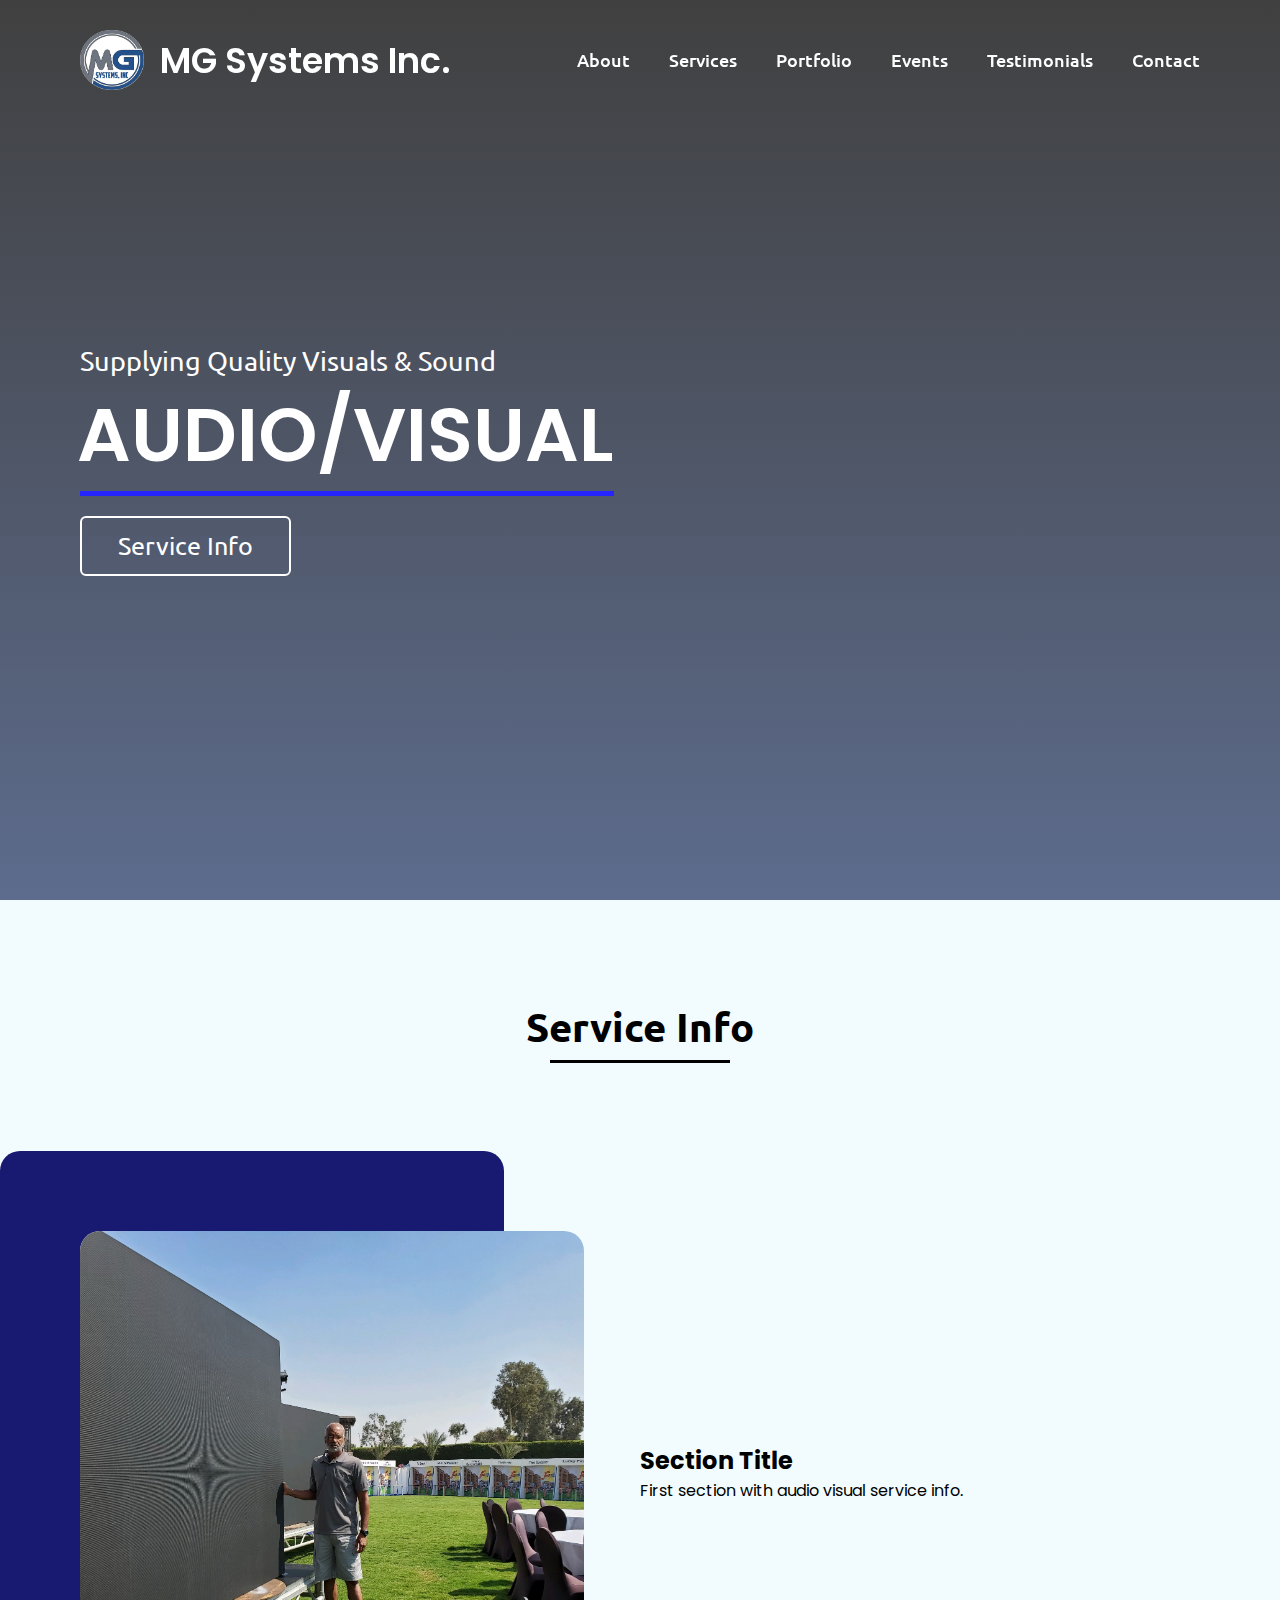
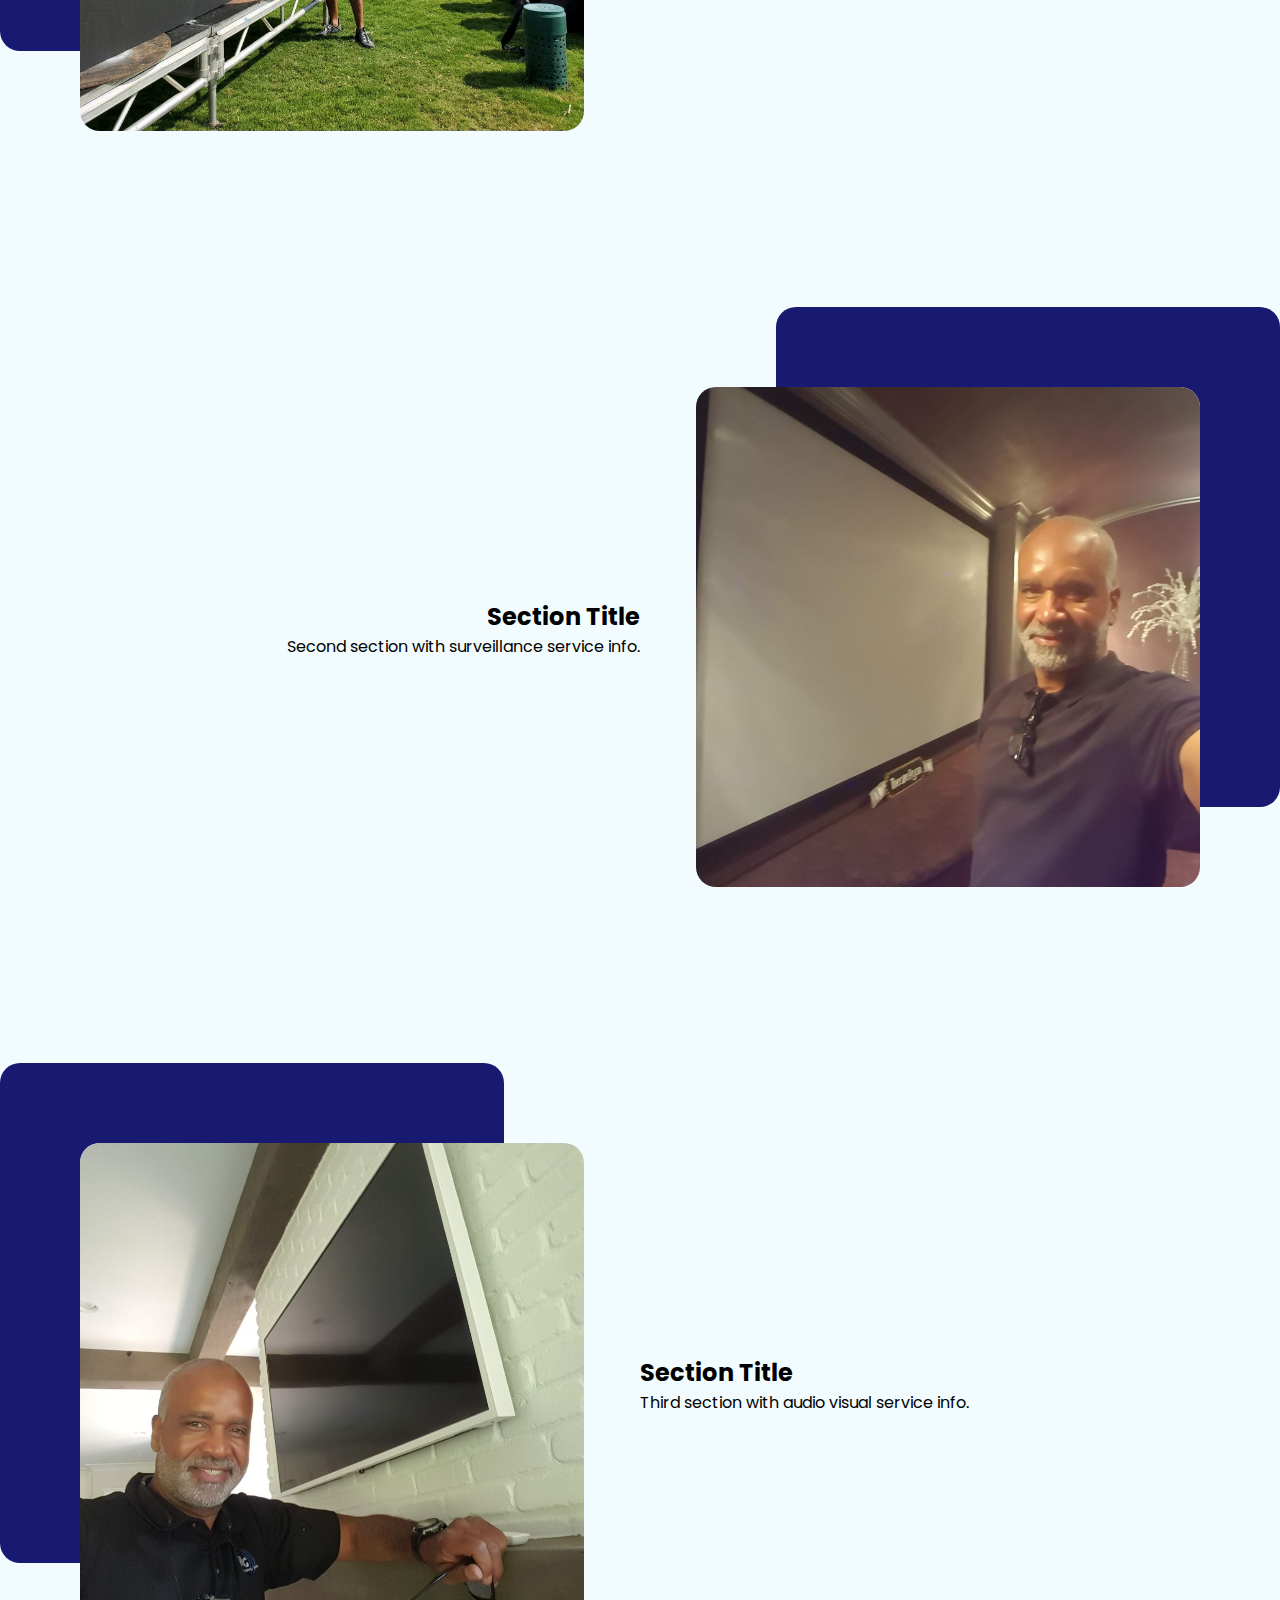
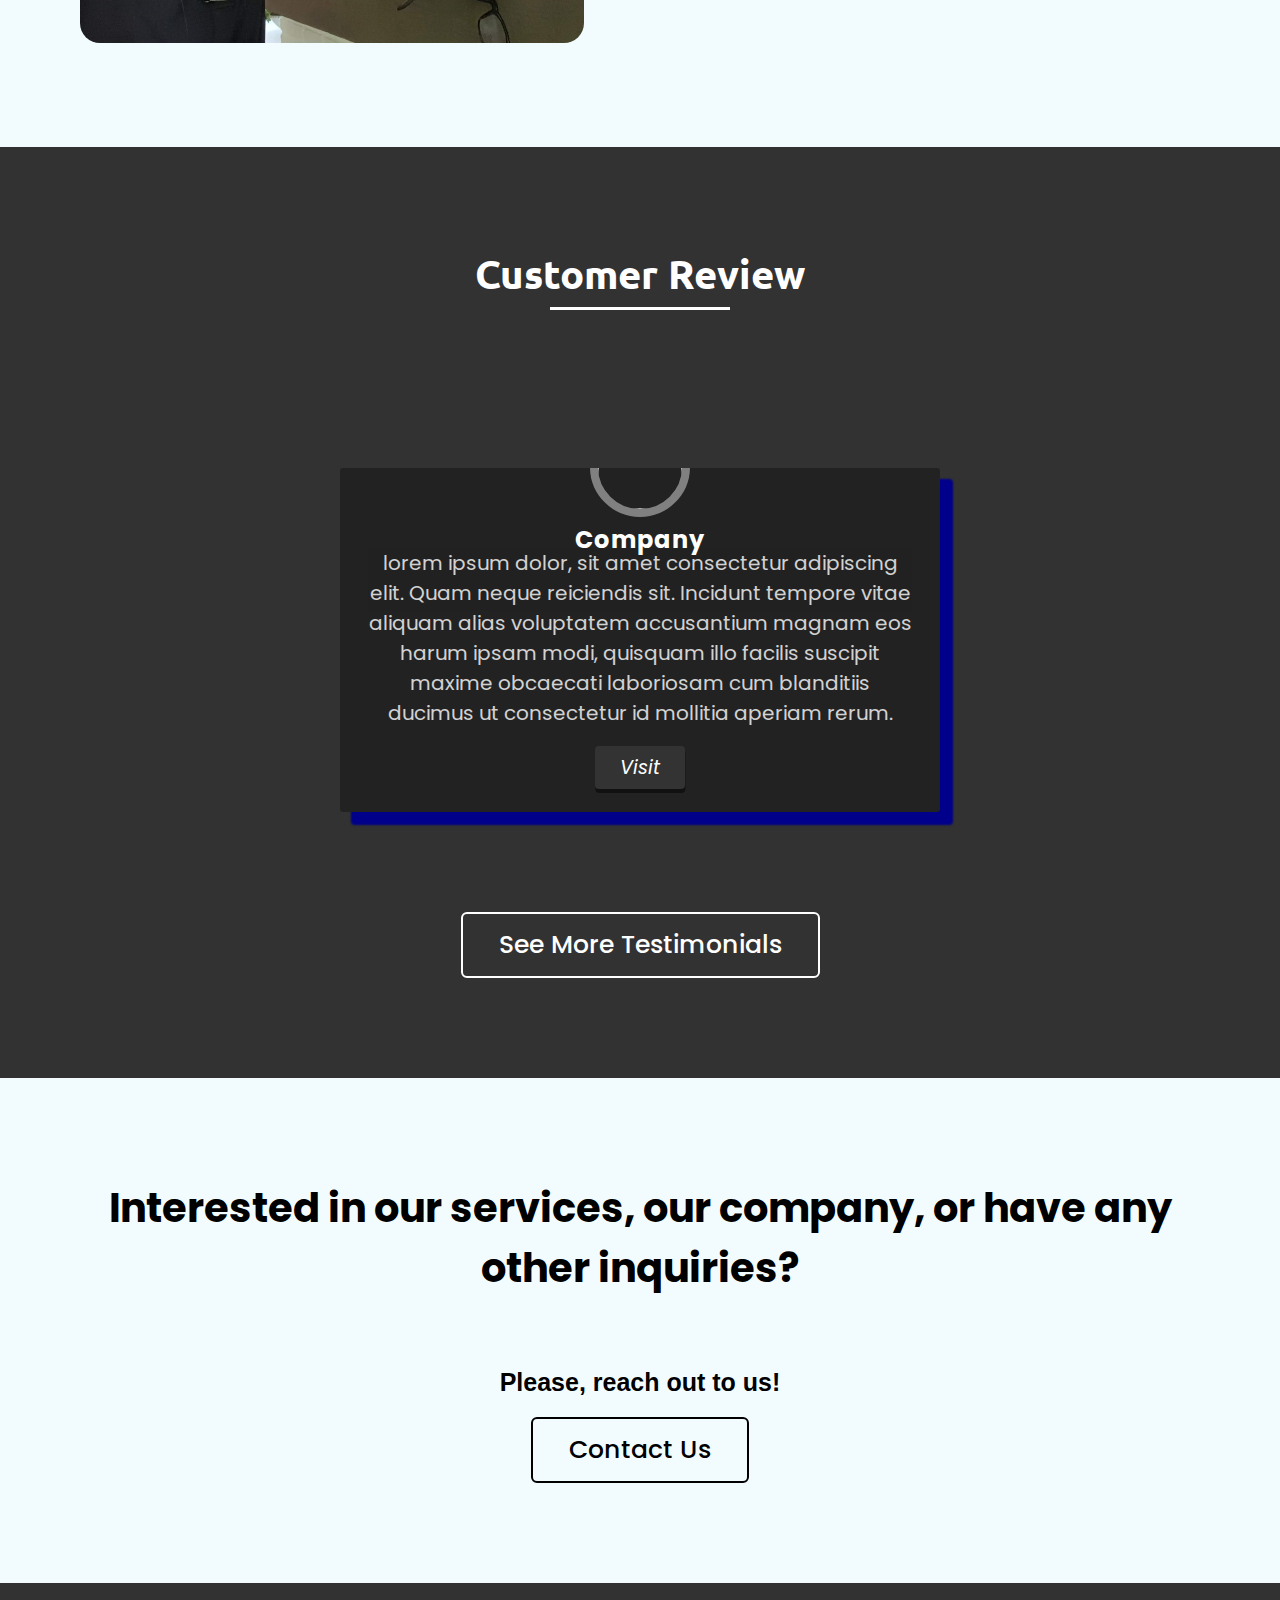
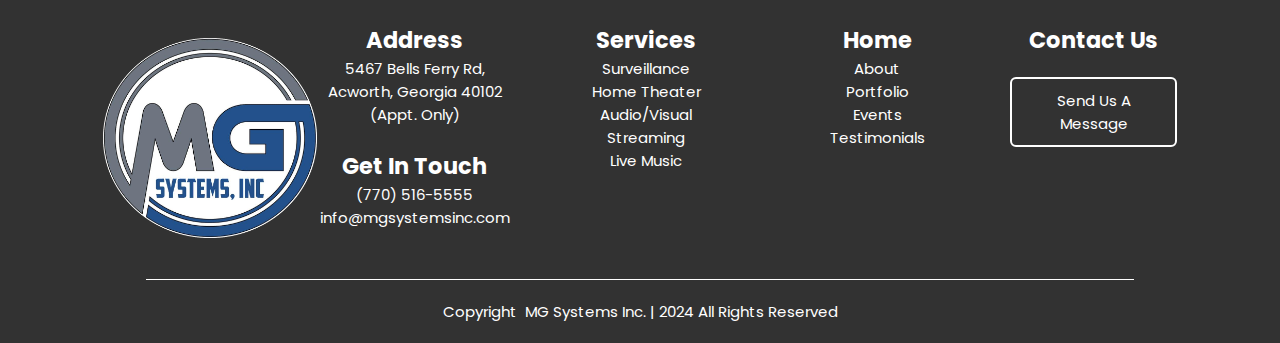
==== audio-visual.html @ b243d2af "" ====
<!DOCTYPE html>
<html lang="en">

<head>
    <meta charset="UTF-8">
    <meta name="viewport" content="width=device-width, initial-scale=1.0">
    <title>Audio/Visual Installation</title>
    <!--Page Icon-->
    <link rel="shortcut icon" href="images/mg_systems_inc_logo.png" type="image/x-icon">
    <!--Font Awsome icons (free use)-->
    <script src="https://kit.fontawesome.com/779277f03e.js" crossorigin="anonymous"></script>
    <!--Main CSS file-->
    <link rel="stylesheet" href="styling.css">
    <!--JQuery Source (free use)-->
    <script src="https://code.jquery.com/jquery-3.7.1.js" integrity="sha256-eKhayi8LEQwp4NKxN+CfCh+3qOVUtJn3QNZ0TciWLP4=" crossorigin="anonymous"></script>
</head>

<body>
    <!--Scroll Up Button-->
    <div class="scroll-up-btn">
        <i class="fas fa-angle-up"></i>
    </div>

    <!--Navbar Section-->
    <nav class="navbar">
        <div class="max-width">
            <div class="logo"><a href="index.html"><img src="images/mg_systems_inc_logo.png" alt="MG Systems Small Logo">&nbsp; MG Systems Inc.</a></div>
            <ul class="menu">
                <li><a href="index.html#about">About</a></li>
                <li id="services-link"><a id="services-link" href="#">Services <i class="fa-solid fa-angle-down"></i></a>
                    <ul class="services-submenu">
                        <li class="services-submenu-link" id="streaming"><a href="surveilance.html">Surveillance</a></li>
                        <li class="services-submenu-link" id="home-theater"><a href="home-theater.html">Home Theater</a></li>
                        <li class="services-submenu-link" id="audio-visual"><a href="audio-visual.html">Audio/Visual</a></li>
                        <li class="services-submenu-link" id="streaming"><a href="streaming.html">Streaming</a></li>
                        <li class="services-submenu-link" id="live-music"><a href="live-music.html">Live Music</a></li>
                    </ul>
                </li>
                <li><a href="portfolio.html">Portfolio</a></li>
                <li><a href="index.html#events">Events</a></li>
                <li><a href="index.html#testimonials">Testimonials</a></li>
                <li><a href="contact-us.html">Contact</a></li>
            </ul>
            <div class="menu-btn">
                <i class="fas fa-bars"></i>
            </div>
        </div>
    </nav>

    <!--Masthead Section-->
    <section class="masthead" id="masthead-audio-visual">
        <div class="max-width">
            <div class="masthead-content">
                <div class="text-1"><a href="index.html">Supplying Quality Visuals & Sound</a></div>
                <div class="text-2">AUDIO/VISUAL</div>
                <div style="border-top: 5px solid rgb(37, 37, 255);"></div>
                <a href="#audio-visual-info">Service Info</a>
            </div>
        </div>
    </section>

    <!--Information Section-->
    <section class="service-info" id="audio-visual-info">
        <div class="max-width">
            <h2 class="title">Service Info</h2>
            <div class="info-content">
                <div class="column one left">
                    <img src="images/image11.jpeg">
                </div>
                <div class="column one right">
                    <h2>Section Title</h2>
                    <p>
                        First section with audio visual service info.
                    </p>
                </div>
            </div>
            <br><br><br><br><br><br><br><br><br><br><br><br><br><br>
            <div class="info-content">
                <div class="column two left">
                    <h2>Section Title</h2>
                    <p>
                        Second section with surveillance service info.
                    </p>
                </div>
                <div class="column two right">
                    <img src="images/image12.jpeg" alt="MG Systems Inc. Home Theater">
                </div>
            </div>
            <br><br><br><br><br><br><br><br><br><br><br><br><br><br>
            <div class="info-content">
                <div class="column three left">
                    <img src="images/image13.jpeg">
                </div>
                <div class="column three right">
                    <h2>Section Title</h2>
                    <p>
                        Third section with audio visual service info.
                    </p>
                </div>
            </div>
        </div>
    </section>

    <!--Customer Reviews-->
    <section class="testimonials" id="audio-visual-reviews">
        <div class="max-width">
            <h2 class="title">Customer Review</h2>
            <div class="wrapper">
                <div class="testimonials-content">
                    <div class="profile">
                        <div class="imgBox">
                            <img src="images/blank-profile-picture.jpg">
                        </div>
                        <h2>Company</h2>
                    </div>
                    <p>
                        <span class="fa fa-quote-left left"></span>
                        lorem ipsum dolor, sit amet consectetur adipiscing elit.
                        Quam neque reiciendis sit. Incidunt tempore vitae aliquam alias voluptatem
                        accusantium magnam eos harum ipsam modi, quisquam illo facilis suscipit maxime 
                        obcaecati laboriosam cum blanditiis ducimus ut consectetur id mollitia aperiam rerum.
                        <span class="fa fa-quote-right right"></span>
                    </p>
                    <div class="social">
                        <i>Visit</i>
                    </div>
                </div>
            </div>
            <a href="index.html#testimonials">See More Testimonials</a>
        </div>
    </section>

    <!--Mini-Contact Us Section-->
    <section class="mini-contact" id="mini-contact">
        <div class="max-width">
            <h2>Interested in our services, our company, or have any other inquiries?</h2>
            <h4>Please, reach out to us!</h4>
            <a href="contact-us.html">Contact Us</a>
        </div>
    </section>

    <!--Foot Section-->
    <footer>
        <div class="max-width">
            <div class="footer-content">
                <div class="footer-logo">
                    <a href="index.html"><img src="images/mg_systems_inc_logo.png" alt="MG Systems Inc. Logo"></a>
                </div>
                <div class="other">
                    <div class="contact-info">
                        <h2>Address</h2>
                        <p>5467 Bells Ferry Rd, Acworth, Georgia 40102 (Appt. Only)</p>
                        <br>
                        <h2>Get In Touch</h2>
                        <p>(770) 516-5555</p>
                        <p>info@mgsystemsinc.com</p>
                        <div class="social-icons">
                            <a href="https://www.facebook.com/mgsystemsincorp/?locale=ms_MY&_rdr" target="_blank"><i class="fa-brands fa-facebook">&nbsp;</i></a>
                            <a href="https://www.instagram.com/mgsystemsinc/" target="_blank"><i class="fa-brands fa-instagram"></i></a>
                        </div>
                    </div>
                    <div class="services">
                        <h2>Services</h2>
                        <div class="services-links">
                            <a href="surveilance.html">Surveillance</a>
                            <br>
                            <a href="home-theater.html">Home Theater</a>
                            <br>
                            <a href="audio-visual.html">Audio/Visual</a>
                            <br>
                            <a href="streaming.html">Streaming</a>
                            <br>
                            <a href="live-music.html">Live Music</a>
                        </div>
                    </div>
                    <div class="home">
                        <a href="index.html"><h2>Home</h2></a>
                        <div class="home-links">
                            <a href="index.html#about">About</a>
                            <br>
                            <a href="portfolio.html">Portfolio</a>
                            <br>
                            <a href="index.html#events">Events</a>
                            <br>
                            <a href="index.html#testimonials">Testimonials</a>
                        </div>
                    </div>
                    <div class="footer-contact">
                        <h2>Contact Us</h2>
                        <a href="contact-us.html">Send Us A Message</a>
                    </div>
                </div>
            </div>
        </div>
        <div style="width: 80%; margin: 20px auto; border-top: 1px solid white;"></div>
        <span>Copyright <span class="far fa-copyright"></span>&nbsp;<a href="index.html">MG Systems Inc.</a> | 2024 All Rights Reserved</span>
    </footer>

    <!--Main JS file-->
    <script src="js/web-app.js"></script>
</body>
</html>
---- styling.css ----
/* # Google fonts import # */
@import url('https://fonts.googleapis.com/css2?family=Poppins:ital,wght@0,100;0,200;0,300;0,800;0,900;1,100;1,200;1,300;1,400;1,500;1,600;1,700;1,800;1,900&family=Ubuntu:ital,wght@0,300;1,300;1,400;1,500;1,700&display=swap');

* {
    margin: 0;
    padding: 0;
    box-sizing: border-box;
    text-decoration: none;
}

.max-width {
    max-width: 1300px;
    padding: 0 80px;
    margin: auto;
}



/* ### Navbar Styling ### */
.navbar {
    position: fixed;
    top: 0; left: 0; right: 0;
    padding: 30px 0;
    font-family: 'Ubuntu', sans-serif;
    align-items: center;
    justify-content: space-between;
    transition: all 0.3s ease;
    z-index: 999;
}

.portfolio-nav {
    background: rgb(0, 0, 100);
    position: fixed;
    top: 0; left: 0; right: 0;
    width: 100%;
    padding: 30px 0;
    font-family: 'Ubuntu', sans-serif;
    transition: all 0.3s ease;
    z-index: 999;
}

.navbar .max-width,
.portfolio-nav .max-width {
    max-width: 1600px;
}

.navbar.sticky {
    padding: 15px 0;
    background: rgb(0, 0, 100);
}

.navbar .max-width,
.portfolio-nav .max-width {
    display: flex;
    align-items: center;
    justify-content: space-between;
}

.navbar .logo a,
.portfolio-nav .logo a {
    color: white;
    font-size: 35px;
    font-weight: 600;
    font-family: 'Poppins', sans-serif;
    text-decoration: none;
    display: flex;
    justify-content: center;
    align-items: center;
}

.navbar .logo img,
.portfolio-nav .logo img {
    height: 60px;
}

.navbar .menu li,
.portfolio-nav .menu li {
    list-style: none;
    display: inline-block;
}

.navbar .menu li a,
.portfolio-nav .menu li a {
    color: #fff;
    text-decoration: none;
    font-size: 18px;
    font-weight: 500;
    margin-left: 35px;
    transition: color 0.3s ease;
}

.navbar .menu li i,
.portfolio-nav .menu li i {
    font-size: 12px;
}

.navbar .menu li a:hover {
    color: rgb(74, 74, 243);
}

.navbar.sticky .menu li a:hover,
.portfolio-nav .menu li a:hover {
    color: white;
}

/* ## Submenu Styling ## */
.navbar .menu .services-submenu,
.portfolio-nav .menu .services-submenu {
    position: absolute;
    display: none;
    width: 200px;
    border-radius: 6px;
}

.portfolio-nav .menu .services-submenu {
    background: rgb(0, 0, 100);
}

.navbar .menu .services-submenu li,
.portfolio-nav .menu .services-submenu li {
    padding-bottom: 15px;
}

.navbar .menu .services-submenu.sticky,
.portfolio-nav .menu .services-submenu {
    background: rgb(0, 0, 100);
}

.navbar .menu li:hover .services-submenu,
.portfolio-nav .menu li:hover .services-submenu {
    padding-top: 15px;
    display: block;
}

.navbar .menu .services-submenu:hover,
.portfolio-nav .menu .services-submenu:hover {
    padding-top: 15px;
    display: block;
}

.navbar .menu .services-submenu.active {
    padding-top: 15px;
    display: block;
}

.portfolio-nav .menu .services-submenu.active {
    padding-top: 15px;
    display: block;
}

.navbar .menu .services-submenu.active.sticky {
    background: rgb(0, 0, 100);
}

.navbar .menu .services-submenu li,
.portfolio-nav .menu .services-submenu li {
    float: none;
    width: 100%;
}


/* ### Menu Button Styling ### */
.menu-btn {
    color: white;
    font-size: 23px;
    cursor: pointer;
    display: none;
}

/* ## Scroll Up Button Styling ## */
.scroll-up-btn {
    position: fixed;
    height: 45px;
    width: 42px;
    background: darkblue;
    right: 30px;
    bottom: 10px;
    text-align: center;
    line-height: 45px;
    color: white;
    z-index: 999;
    font-size: 30px;
    border-radius: 6px;
    opacity: 0;
    cursor: pointer;
    pointer-events: none;
    transition: all 0.3s ease;
}

.scroll-up-btn.show {
    bottom: 30px;
    opacity: 1;
    pointer-events: auto;
}



/* ### Masthead Section Styling ### */
.masthead {
    display: flex;
    background-image: linear-gradient(rgba(0,0,0,0.75), rgba(6, 29, 80, 0.65)), url('images/soundbord.jpg');
    background-size: cover;
    background-attachment: fixed;
    height: 100vh;
    color: white;
    min-height: 500px;
    font-family: 'Ubuntu', sans-serif;
}

#masthead-portfolio {
    background-color: rgb(242, 252, 255);
    height: 50vh;
    background-image: none;
    text-align: center;
}

#masthead-project-1 {
    text-align: center;
    background-image: linear-gradient(rgba(0,0,0,0.75), rgba(6, 29, 80, 0.65)), url('images/image5.jpeg');
}

#masthead-surveillance {
    background-image: linear-gradient(rgba(0,0,0,0.75), rgba(6, 29, 80, 0.65)), url('images/security_cam.jpg');
    background-size: cover;
    background-attachment: fixed;
}

#masthead-home-theater {
    background-image: linear-gradient(rgba(0,0,0,0.75), rgba(6, 29, 80, 0.65)), url('images/home-theater.jpg');
    background-size: cover;
    background-attachment: fixed;
}

#masthead-audio-visual {
    background-image: linear-gradient(rgba(0,0,0,0.75), rgba(6, 29, 80, 0.65)), url('images/mic&headset.jpg');
    background-size: cover;
    background-attachment: fixed;
}

#masthead-streaming {
    background-image: linear-gradient(rgba(0,0,0,0.75), rgba(6, 29, 80, 0.65)), url('images/image5.jpeg');
    background-size: cover;
    background-attachment: fixed;
}

#masthead-live-music {
    background-image: linear-gradient(rgba(0,0,0,0.75), rgba(6, 29, 80, 0.65)), url('images/mic2.jpg');
    background-size: cover;
    background-attachment: fixed;
}

#masthead-surveillance .text-1 a,
#masthead-home-theater .text-1 a,
#masthead-audio-visual .text-1 a,
#masthead-streaming .text-1 a,
#masthead-live-music .text-1 a {
    cursor: pointer;
    font-size: 27px;
    padding: 0;
    border: none;
    background: none;
}

#masthead-surveillance .text-1 a:hover,
#masthead-home-theater .text-1 a:hover,
#masthead-audio-visual .text-1 a:hover,
#masthead-streaming .text-1 a:hover,
#masthead-live-music .text-1 a:hover {
    text-decoration: underline;
}

.masthead .max-width {
    margin: auto 0 auto 40px;
}

#masthead-portfolio .max-width,
#masthead-project-1 .max-width {
    margin: auto;
    max-width: 1300px;
}

.masthead .masthead-content .text-1 {
    font-size: 27px;
}

.masthead .masthead-content .text-2 {
    font-size: 75px;
    font-weight: 600;
    font-family: 'Poppins', sans-serif;
    margin-left: -3px;
}

#masthead-portfolio .masthead-content .text-2,
#masthead-project-1 .masthead-content .text-2 {
    text-align: center;
    font-size: 120px;
    color: rgb(104, 104, 104);
}

#masthead-project-1 .masthead-content .text-2 {
    align-items: center;
    justify-content: center;
    color: white;
}

#masthead-portfolio .masthead-content .text-2 span {
    color: darkblue;
}

.masthead .masthead-content .text-3 {
    font-size: 50px;
    margin: 5px 0;
    color: white;
}

.masthead .masthead-content .text-3 span {
    color: white;
}

.masthead .masthead-content a,
footer .footer-content .other .footer-contact a {
    display: inline-block;
    background: none;
    color: white;
    font-size: 25px;
    padding: 12px 36px;
    margin-top: 20px;
    border-radius: 6px;
    transition: all 0.3s ease;
    border: 2px solid white;
}

.masthead .masthead-content a:hover,
footer .footer-content .other .footer-contact a:hover {
    color: white;
    background: rgb(37, 37, 255);
    border: 2px solid rgb(37, 37, 255);
}



/* ### Related Content Styling ### */
section{
    padding: 100px 0;
}

.about,
.services,
.events,
.contact,
.testimonials,
.portfolio,
.service-info
footer {
    font-family: 'Poppins', sans-serif;
}

.about
.about-content,
.services .services-content,
.contact .contact-content,
.service-info .info-content {
    display: flex;
    flex-wrap: wrap;
    align-items: center;
    justify-content: space-between;
}

section .title {
    position: relative;
    text-align: center;
    font-size: 40px;
    font-weight: 600;
    font-family: 'Ubuntu', sans-serif;
    margin-bottom: 60px;
    padding-bottom: 10px;
}

section .title::before {
    content: "";
    position: absolute;
    bottom: 0px;
    left: 50%;
    width: 180px;
    height: 3px;
    background: black;
    transform: translateX(-50%);
}

section .title::after {
    position: absolute;
    bottom: -13px;
    left: 50%;
    font-size: 20px;
    color: rgb(24, 24, 179);
    padding: 5px;
    background: white;
    transform: translateX(-50%);
}



/* ### About Section Styling ### */
.about {
    background-color: rgb(242, 252, 255);
    padding: 80px 0;
}

.about .about-content {
    display: flex;
    flex-wrap: wrap;
    justify-content: space-between;
    max-width: 1200px;
    margin: 0 auto;
}

.about .about-content .left,
.service-info .info-content .column.one.left,
.service-info .info-content .column.two.right, 
.service-info .info-content .column.three.left {
    /*width: 45%;*/
    flex: 0 0 45%; /* Flex basis for left column */
    max-width: 45%; /* Limit maximum width for responsiveness */
}

.about .about-content .left img {
    /*height: 400px;
    width: 425px;
    object-fit: cover;*/
    width: 100%;
    max-width: 100%; /* Ensure image doesn't overflow */
    height: auto; /* Maintain aspect ratio */
    display: block;
    margin: 0 auto; /* Center the image */
}

.about .about-content .right,
.service-info .info-content .column.one.right,
.service-info .info-content .column.two.left, 
.service-info .info-content .column.three.right {
    /*width: 55%;*/
    flex: 0 0 50%; /* Flex basis for right column */
    max-width: 50%; /* Limit maximum width for responsiveness */
}

.about .about-content .right p,
.service-info .info-content .column.one.right p,
.service-info .info-content .column.two.left p, 
.service-info .info-content .column.three.right p {
    font-family: 'Poppins', sans-serif;
    text-align: justify;
    margin-bottom: 20px;
}

.about .about-content .right a {
    display: inline-block;
    background: none;
    color: black;
    font-size: 18px;
    font-weight: 500;
    padding: 10px 25px;
    margin-top: 20px;
    border-radius: 6px;
    border: 2px solid black;
    transition: all 0.3s ease;
}

.about .about-content .right a:hover {
    color: white;
    background: rgb(37, 37, 255);
    border: 2px solid rgb(37, 37, 255);
}



/* ### Services Section Styling ### */
.services {
    background-color: rgb(50,50,50);
    color: white;
}

.services .title::before {
    background: white;
}

.services .max-width {
    max-width: 1800px;
}

.services .services-content .card {
    width: calc(20% - 20px);
    background: rgb(31,31,31);
    text-align: center;
    border-radius: 6px;
    padding: 25px 25px;
    cursor: pointer;
}

.services .services-content .card:hover {
    background: rgb(37, 37, 255);
}

.services .services-content .card .box {
    transition: all 0.3s ease;
}

.services .services-content .card:hover .box {
    transform: scale(1.05);
}

.services .services-content .card i {
    font-size: 65px;
    color: rgb(37, 37, 255);
    transition: color 0.3s ease;
}

.services .services-content .card:hover i {
    color: white;
}

.services .services-content .card .text {
    font-size: 30px;
    font-weight: 500;
    margin: 10px 0 7px 0;
}

.services .services-content .card p {
    font-size: 15px;
}


/* ### Portfolio Section Styling ### */
.portfolio {
    background-color: rgb(50,50,50);
    text-align: center;
    background-size: cover;
    color: white;
}

.portfolio h3 {
    font-size: 40px;
    margin-bottom: 5%;
}

.portfolio .portfolio-btns a {
    display: inline-block;
    background: none;
    color: white;
    font-size: 20px;
    font-weight: 500;
    padding: 15px 25px;
    margin-top: 20px;
    border-radius: 6px;
    border: 2px solid white;
    transition: all 0.3s ease-in-out;
}

.portfolio .portfolio-btns a:hover {
    color: white;
    background: rgb(37, 37, 255);
    border: 2px solid rgb(37, 37, 255);
    transform: scale(1.15);
    margin-inline: 30px;
}



/* ### Events Section Styling ### */
.events {
    background-color: rgb(242, 252, 255);
}

.events .title::before {
    background: black;
}


/* Left Column */
.events .events-content {
    margin: auto;
    align-items: center;
    text-align: center;
    cursor: pointer;
    transition: all 0.1s ease;
}

.events .events-content .item {
    margin: auto;
    text-align: center;
    margin-top: -15px;
    height: 500px;
    width: 800px;
}

.events .events-content img {
    height: 100%;
    width: 100%;
    object-fit: cover;
    border-radius: 10px;
    cursor: pointer;
}

.events .events-content .item .event-link .hover-overlay {
    display: flex;
    position: absolute;
    height: 500px;
    width: 800px;
    background-image: linear-gradient(to top, rgba(0,0,255,0.65) 0%, rgba(0,0,139,0.65) 100%);
    align-items: center;
    border-radius: 10px;
    opacity: 0;
    transition: opacity ease-in-out 0.3s;
}

.events .events-content .item .event-link .hover-overlay .overlay-content {
    display: inline-block;
    text-align: center;
    margin: 0 auto;
    background: none;
    color: white;
    font-size: 20px;
    padding: 12px 36px;
    margin-top: 20px;
    border-radius: 6px;
    border: 2px solid white;
    transition: all 0.1s ease;
}

.events .events-content .item .event-link .hover-overlay:hover {
    opacity: 1;
}



/* Right Column */
.events .events-content .right {
    text-align: center;
    cursor: pointer;
    transition: all 0.2s ease;
}

.events .events-content .right .item {
    margin-top: -15px;
    height: 600px;
    width: 475px;
}

.events .events-content .right img {
    height: 100%;
    width: 100%;
    object-fit: cover;
    border-radius: 10px;
    cursor: pointer;
}

.events .events-content .right .item .event-link .hover-overlay {
    display: flex;
    position: absolute;
    height: 600px;
    width: 475px;
    background-image: linear-gradient(to top, rgba(0,0,255,0.65) 0%, rgba(0,0,139,0.65) 100%);
    align-items: center;
    border-radius: 10px;
    opacity: 0;
    transition: opacity ease-in-out 0.3s;
}

.events .events-content .right .item .event-link .hover-overlay .overlay-content {
    display: inline-block;
    text-align: center;
    margin: 0 auto;
    background: none;
    color: white;
    font-size: 20px;
    padding: 12px 36px;
    margin-top: 20px;
    border-radius: 6px;
    border: 2px solid white;
    transition: all 0.3s ease;
}

.events .events-content .right .item .event-link .hover-overlay:hover {
    opacity: 1;
}

.events .events-content .right:hover {
    margin-top: -50px;
}



/* ### Testimonials Section Styling ### */
.testimonials {
    background-color: rgb(242, 252, 255);
}

.testimonials .max-width {
    max-width: 2000px;
}

.testimonials .title {
    margin-bottom: 7%;
}

.testimonials .wrapper {
    display: flex;
    justify-content: center;
    flex-wrap: wrap;
    text-align: center;
}

.testimonials .wrapper .testimonials-content {
    font-family: 'Poppins', sans-serif;
    position: relative;
    width: 600px;
    color: #fff;
    background: #222;
    margin: 80px 20px;
    padding: 30px 20px;
    overflow-inline: hidden;
    border-radius: 3px;
    transition: all 0.3s ease;
    box-shadow: 12px 12px 2px 1px darkblue;
}

.testimonials .wrapper .testimonials-content:hover {
    transform: scale(1.05);
}

.testimonials .wrapper .testimonials-content .profile {
    position: absolute;
    left: 50%;
    transform: translateX(-50%);
    top: -15%;
    width: 100%;
    display: block;
}

.testimonials .wrapper .testimonials-content p {
    margin-bottom: 25px;
}

.testimonials .wrapper .testimonials-content .profile .imgBox {
    position: relative;
    height: 100px;
    width: 100px;
    margin: auto;
    border: 8px solid grey;
    border-radius: 50%;
    overflow: hidden;
}

.testimonials .wrapper .testimonials-content .profile .imgBox img {
    position: absolute;
    height: 100%;
    width: 100%;
    top: 0;
    left: 0;
    border-radius: 50%;
    object-fit: cover;
    transition: 0.3s ease; 
}

.testimonials .wrapper .testimonials-content .profile .imgBox:hover img {
    filter: saturate(140%);
    transform: scale(1.15);
}

.testimonials .wrapper .testimonials-content .profile h2 {
    padding: 5px 0;
    text-transform: capitalize;
    color: #fff;
    letter-spacing: 1px;
    text-align: center;
}

.testimonials .wrapper .testimonials-content p {
    margin-top: 50px;
    color: #fff;
    padding: 0 8px;
    font-size: 20px;
    opacity: 0.8;
}

.testimonials .wrapper .testimonials-content .left {
    font-size: 30px;
    display: block;
    text-align: left;
    color: rgb(37, 37, 255);
}

.testimonials .wrapper .testimonials-content .right {
    font-size: 30px;
    display: block;
    text-align: right;
    color: rgb(37, 37, 255);
}

.testimonials .wrapper .testimonials-content .social {
    width: 100%;
}

.testimonials .wrapper .testimonials-content .social i {
    font-size: 1.2em;
    font-family: 'Poppins', sans-serif;
    color: #fff;
    padding: 8px 25px;
    background: rgba(255,255,255,0.08);
    border-radius: 4px;
    box-shadow: 0.4px 4px rgba(0,0,0,0.5);
}

.testimonials .wrapper .testimonials-content .social i:hover {
    background: rgb(37, 37, 255);
}


/* ## Owl Dots Styling ## */
.owl-dots {
    text-align: center;
    margin-top: 20px;
}

.owl-dot {
    height: 13px;
    width: 13px;
    margin: 0 5px;
    outline: non!important;
    border-radius: 50%;
    border: 2px solid darkblue!important;
    transition: all 0.3s ease;
}

.owl-dot.active {
    width: 35px;
    border-radius: 14px;
}

.owl-dot.active,
.owl-dot:hover {
    background: darkblue!important;
}



/* ### Contact Section Styling ### */
.contact {
    align-content: center;
    background-image: linear-gradient(rgba(0,0,0,0.75), rgba(6, 29, 80, 0.65)), url('images/soundbord.jpg');
    background-size: cover;
    background-attachment: fixed;
    color: white;
}

.contact .contact-container {
    margin-top: 7%;
}

.contact #contact-footer {
    margin-bottom: -4.5%;
    padding-top: 12%;
}

.contact .max-width {
    max-width: 1320px;
}

.contact .title::before {
    background: white;
}

.contact .contact-content .column {
    width: calc(50% - 30px);
}

.contact .contact-content .text {
    font-size: 25px;
    font-weight: 600;
    margin-bottom: 10px;
}

.contact .contact-content .left .icons {
    margin: 10px 0;
}

.contact .contact-content .row {
    display: flex;
    height: 65px;
    align-items: center;
}

.contact .contact-content .row .info {
    margin-left: 30px;
}

.contact .contact-content .row i {
    font-size: 25px;
    color: rgb(74, 74, 243);
}

.contact .contact-content .info .head {
    font-weight: 501;
}

.contact .contact-content .info .head a {
    text-decoration: none;
    color: white;
}

.contact .contact-content #facebook:hover {
    text-decoration: underline;
    cursor: pointer;
}

.contact .contact-content .info .sub-title a {
    text-decoration: none;
    color: white;
}

.contact .contact-content #insta:hover {
    text-decoration: underline;
    cursor: pointer;
}

.contact .right form .fields {
    display: flex;
}

.contact .right form .field,
.contact .right form .fields .field {
    height: 45px;
    width: 100%;
    margin-bottom: 15px;
}

.contact .right form .name {
    margin-right: 10px;
}

.contact .right form .phone {
    margin-left: 10px;
}

.contact .right form .textarea {
    height: 80px;
    width: 100%;
}

.contact .right form .field input,
.contact .right form .textarea textarea {
    height: 100%;
    width: 100%;
    border: 1px solid black;
    border-radius: 6px;
    outline: none;
    padding: 0 15px;
    font-size: 17px;
    font-family: 'Poppins', sans-serif;
}

.contact .right form .textarea textarea {
    padding-top: 10px;
    resize: none;
}

.contact .right form .button {
    height: 47px;
    width: 170px;
}

.contact .right form .button button {
    width: 100%;
    height: 100%;
    border: 2px solid white;
    background: none;
    color: white;
    font-size: 20px;
    border-radius: 6px;
    cursor: pointer;
    transition: all 0.3s ease;
}

.contact .right form .button button:hover {
    border: 2px solid rgb(37, 37, 255);
    background: rgb(37, 37, 255);
}


/* #### Service(s) Page Styling #### */
/* ### Service Info Section Styling ### */
.service-info {
    background-color: rgb(242, 252, 255);
}

.service-info .max-width {
    max-width: 1500px;
}

.service-info .info-content {
    text-align: center;
}

.service-info .title {
    margin-bottom: 15%;
}

.service-info #info-content-one,
.service-info #info-content-two {
    margin-bottom: 15%;
}

.service-info .info-content .column {
    width: 45%;
}

.service-info .info-content .column img {
    height: 500px;
    width: 100%;
    object-fit: cover;
    border-radius: 20px;
    box-shadow: rgba(0, 0, 97, 0.9) -80px -80px;
}

.service-info .info-content .column.two.right img {
    box-shadow: rgba(0, 0, 97, 0.9) 80px -80px;
}

.service-info .info-content h2 {
    font-family: 'Poppins', sans-serif;
    text-align: justify;
}

.service-info .info-content .column.one.right,
.service-info .info-content .column.two.left, 
.service-info .info-content .column.three.right {
    width: 45%;
}

.service-info .info-content .column.two.left h2,
.service-info .info-content .column.two.left p {
    text-align: right;
}

/* # Customer Reviews for Individual Services # */
#home-theater-reviews,
#surveillance-reviews,
#audio-visual-reviews,
#streaming-reviews,
#live-music-reviews {
    margin: auto;
    text-align: center;
    background: rgb(50,50,50);
    color: white;
}

#home-theater-reviews .title::before,
#surveillance-reviews .title::before,
#audio-visual-reviews .title::before,
#streaming-reviews .title::before,
#live-music-reviews .title::before {
    background-color: white;
}

#home-theater-reviews a,
#surveillance-reviews a,
#audio-visual-reviews a,
#streaming-reviews a,
#live-music-reviews a {
    display: inline-block;
    background: none;
    color: white;
    font-size: 25px;
    font-weight: 500;
    padding: 12px 36px;
    margin-top: 20px;
    border-radius: 6px;
    border: 2px solid white;
    transition: all 0.3s ease;
}

#home-theater-reviews a:hover,
#surveillance-reviews a:hover,
#audio-visual-reviews a:hover,
#streaming-reviews a:hover,
#live-music-reviews a:hover {
    border: 2px solid rgb(37, 37, 255);
    background: rgb(37, 37, 255);
}


/* # Mini-Contact Us Section Styling # */
.mini-contact {
    background-color: rgb(242, 252, 255);
    font-family: 'Poppins', sans-serif;
    text-align: center;
}

.mini-contact h2 {
    font-size: 40px;
    margin-bottom: 70px;
}

.mini-contact h4 {
    font-family: 'Ubunutu', sans-serif;
    font-size: 25px;
}

.mini-contact a {
    display: inline-block;
    background: none;
    color: black;
    font-size: 25px;
    font-weight: 500;
    padding: 12px 36px;
    margin-top: 20px;
    border-radius: 6px;
    border: 2px solid black;
    transition: all 0.3s ease;
}

.mini-contact a:hover {
    color: white;
    border: 2px solid rgb(37, 37, 255);
    background: rgb(37, 37, 255);
}



/* ### Portfolio Page Styling ### */
/* Heading and Nav Styling near top with the rest */
.projects {
    background-color: rgb(242, 252, 255);
    font-family: "Poppins", sans-serif;
    margin-top: -12%;
}

.projects .max-width {
    max-width: 1500px;
}

.projects .projects-list {
    display: grid;
    grid-template-columns: repeat(auto-fit, minmax(450px, 1fr));
    grid-gap: 40px;
    margin-top: 50px;
}

.projects .projects-list .project {
    color: white;
    border-radius: 10px;
    position: relative;
    overflow: hidden;
}

.projects .projects-list .project img {
    height: 400px;
    width: 100%;
    border-radius: 10px;
    display: block;
    transition: all 0.5s ease;
}

.projects .projects-list .project .layer {
    width: 100%;
    height: 0;
    background-image: linear-gradient(to top, rgba(0,0,255,0.65) 0%, rgba(0,0,0,0.65) 100%);
    border-radius: 10px;
    position: absolute;
    left: 0;
    bottom: 0;
    overflow: hidden;
    display: flex;
    align-items: center;
    justify-content: center;
    flex-direction: column;
    padding: 0 40px;
    text-align: center;
    font-size: 14px;
    transition: all 0.5s ease-in-out;
}

.projects .projects-list .project .layer h3 {
    font-weight: 600;
    font-size: 30px;
    margin-bottom: 20px;
}

.projects .projects-list .project .layer a {
    margin-top: 20px;
    color: rgb(0,0,255);
    text-decoration: none;
    font-size: 18px;
    line-height: 60px;
    background: white;
    width: 60px;
    height: 60px;
    border-radius: 50%;
    text-align: center;
}

.projects .projects-list .project:hover .layer {
    height: 100%;
}

.projects .projects-list .project:hover img {
    transform: scale(1.1);
}



/* ### Footer Section Styling ### */
footer {
    font-family: 'Poppins', sans-serif;
    background-color: rgb(50,50,50);
    color: white;
    padding: 20px 23px;
    text-align: center;
    font-size: 15px;
    /*height: 37vh;*/
}

.contact #contact-footer {
    background: none;
    height: 0;
}

footer .max-width {
    max-width: 1600px;
}

footer .footer-content {
    display: flex;
    justify-content: space-between;
    align-items: center;
    padding-top: 20px;
}

footer .footer-content .other {
    display: flex;
    justify-content: justify;
}

footer .footer-content .other .contact-info {
    width: 200px;
    margin-right: 35px;
}

footer .footer-content .other .social-icons i {
    margin-top: 5px;
    font-size: 20px;
}

footer .footer-content .other .services,
footer .footer-content .other .home {
    width: 200px;
    display: block;
    margin-right: 35px;
}

footer .footer-content .other .footer-contact a {
    font-size: 15px;
    padding: 10px;
}

footer .footer-content .other .footer-contact a:hover {
    text-decoration: none;
}

footer img {
    height: 200px;
}

footer a {
    color: white;
    text-decoration: none;
}

footer a:hover {
    text-decoration: underline;
}

footer a:hover i {
    color: darkblue;
}



/* ### Responsive media styling ### */
@media screen and (max-width: 1300px) {
    .masthead .max-width {
        margin-left: 0;
    }
}

@media screen and (max-width: 1180px) {
    .max-width {
        padding: 0 50px;
    }

    .menu-btn {
        display: block;
        z-index: 999;
    }

    .menu-btn i.active:before {
        content: "\f00d";
    }

    .navbar .menu,
    .portfolio-nav .menu {
        position: fixed;
        height: 100vh;
        width: 100%;
        left: 100%;
        top: 0;
        background-color: rgba(61, 61, 61, 0.9);
        text-align: center;
        padding-top: 80px;
        transition: all 0.3s ease;
    }

    .navbar .menu.active,
    .portfolio-nav .menu.active {
        left: 0;
    }

    .navbar .menu li,
    .portfolio-nav .menu li {
        display: block;
        position: relative;
    }

    .navbar .menu li a,
    .portfolio-nav .menu li a {
        display: inline-block;
        margin: 20px 0;
        font-size: 25px;
    }

    .navbar .menu .services-submenu,
    .portfolio-nav .menu .services-submenu {
        margin: auto;
        position: relative;
        padding-bottom: 20px;
    }

    .navbar .menu .services-submenu li,
    .portfolio-nav .menu .services-submenu li {
        text-align: center;
    }

    .navbar .menu .services-submenu li a,
    .portfolio-nav .menu .services-submenu li a {
        font-size: 18px;
        text-align: center;
        display: inline-block;
    }

    .navbar .menu .services-submenu.sticky,
    .navbar .menu .services-submenu.active.sticky,
    .portfolio-nav .menu .services-submenu {
        background: none;
    }
}

@media screen and (max-width: 1150px) {
    .about .about-content .left img {
        height: 325px; /* Adjusted height */
        width: 350px; /* Adjusted width */
    }

    .services .services-content .serv-descr.active {
        top: 0;
        height: 90%;
        width: 50%; /* Adjusted width */
        margin-left: 25%;
        margin-right: 25%;
        margin-top: 2%;
    }

    .events .events-content .left,
    .events .events-content .right {
        display: inline-block;
        justify-content: center;
        margin: 0 auto;
    }

    .events .events-content .left:hover,
    .events .events-content .right:hover {
        margin-top: 0;
    }

    footer .footer-content {
        flex-direction: column;
        text-align: center;
    }

    footer .footer-content .other {
        margin-top: 20px;
    }

    footer .footer-content .other .contact-info,
    footer .footer-content .other .services,
    footer .footer-content .other .home,
    footer .footer-content .other .footer-contact {
        width: 100%;
        margin-right: 0;
    }

    footer .footer-content .other .footer-contact a {
        font-size: 18px; /* Decrease font size for smaller screens */
        padding: 10px 30px; /* Adjust padding */
        margin-top: 15px; /* Adjust margin top */
    }

    footer img {
        height: 150px; /* Adjust height for smaller screens */
    }
}

@media screen and (max-width: 991px) {
    .max-width {
        padding: 0 50px;
    }

    .services .services-content .serv-descr.active {
        top: 0;
        height: 90%;
        width: 60%; /* Adjusted width */
        margin-left: 20%;
        margin-right: 20%;
        margin-top: 2%;
    }

    .events .events-content .item,
    .events .events-content .item .event-link .hover-overlay {
        height: 400px;
        width: 700px;
    }

    /*
    .events .events-content .left {
        margin-bottom: 10%;
    }

    .events .events-content .left .item .event-link .hover-overlay,
    .events .events-content .right .item .event-link .hover-overlay {
        display: none;
    }
    */

    .testimonials .wrapper .testimonials-content {
        width: 500px;
    }

    .testimonials .wrapper .testimonials-content .profile {
        top: -16%;
    }

    .testimonials .wrapper .testimonials-content .profile h2 {
        font-size: 20px;
    }

    .testimonials .wrapper .testimonials-content p {
        font-size: 15px;
    }
}

@media screen and (max-width: 947px) {
    .max-width {
        padding: 0 50px;
    }

    .menu-btn {
        display: block;
        z-index: 999;
    }

    .menu-btn i.active:before {
        content: "\f00d";
    }

    .navbar .menu,
    .portfolio-nav .menu {
        position: fixed;
        height: 100vh;
        width: 100%;
        left: 100%;
        top: 0;
        background-color: rgba(61, 61, 61, 0.9);
        text-align: center;
        padding-top: 80px;
        transition: all 0.3s ease;
    }

    .navbar .menu.active,
    .portfolio-nav .menu.active {
        left: 0;
    }

    .navbar .menu li,
    .portfolio-nav .menu li {
        display: block;
    }

    .navbar .menu li a,
    .portfolio-nav .menu li a {
        display: inline-block;
        margin: 20px 0;
        font-size: 25px;
    }

    .navbar .menu .services-submenu.sticky,
    .navbar .menu .services-submenu.active.sticky,
    .portfolio-nav .menu .services-submenu {
        background: none;
    }

    .masthead .masthead-content .text-2 {
        font-size: 70px;
    }

    .masthead .masthead-content .text-3 {
        font-size: 45px;
    }

    .masthead .masthead-content a {
        font-size: 23px;
        padding: 10px 30px;
    }

    .max-width {
        max-width: 800px;
    }

    .about .about-content {
        flex-direction: column;
        align-items: center;
    }

    .about .about-content .column,
    .service-info .info-content .column {
        width: 100%;
    }

    .about .about-content .left,
    .service-info .info-content .column.one.left,
    .service-info .info-content .column.two.right,
    .service-info .info-content .column.three.left {
        display: flex;
        justify-content: center;
        margin: 0 auto 60px;
    }

    .about .about-content .left img {
        width: 100%; /* Ensure image takes full width */
        max-width: none; /* Remove max-width restriction */
        height: auto; /* Allow height to adjust proportionally */
    }

    .service-info .info-content .column img {
        max-width: none;
        height: auto;
        width: 500px;
    }

    .about .about-content .right,
    .service-info .info-content .column.one.right,
    .service-info .info-content .column.two.left,
    .service-info .info-content .column.three.right {
        flex: 100%;
    }

    .services .services-content .card {
        width: calc(50% - 10px);
        margin-bottom: 20px;
    }

    .services .services-content .serv-descr.active {
        top: 0;
        height: 90%;
        width: 60%;
        margin-left: 20%;
        margin-right: 20%;
        margin-top: 2%;
    }

    .events .events-content .left img,
    .events .events-content .right img {
        height: auto; /* Ensure images scale proportionally */
        max-width: 100%; /* Ensure images fit within container */
        width: auto; /* Allow images to scale down */
        margin: 0 auto; /* Center images horizontally */
        display: block; /* Remove default inline block spacing */
    }

    .events .events-content .left,
    .events .events-content .right {
        padding-left: 0;
        padding-right: 0;
    }

    .testimonials .max-width {
        max-width: none;
    }

    .contact .contact-content .column {
        width: 100%;
        margin-bottom: 35px;
    }

    footer .footer-content {
        flex-direction: column;
        text-align: center;
    }

    footer .footer-content .other {
        margin-top: 20px;
    }

    footer .footer-content .other .contact-info,
    footer .footer-content .other .services,
    footer .footer-content .other .home,
    footer .footer-content .other .footer-contact {
        width: 100%;
        margin-right: 0;
    }

    footer .footer-content .other .footer-contact a {
        font-size: 18px; /* Decrease font size for smaller screens */
        padding: 10px 30px; /* Adjust padding */
        margin-top: 15px; /* Adjust margin top */
    }

    footer img {
        height: 150px; /* Adjust height for smaller screens */
    }
}

@media screen and (max-width: 800px) {
    .events .events-content .item,
    .events .events-content .item .event-link .hover-overlay {
        height: 350px;
        width: 600px;
    }
}

@media screen and (max-width: 768px) {
    .testimonials .testimonials-content {
        width: 95%;
        max-width: none;
        margin: 20px auto;
    }

    .service-info .info-content .column.two.right {
        order: 1;
    }

    .service-info .info-content .column.two.left {
        order: 2;
    }

    .service-info .info-content .column img,
    .service-info .info-content .column.two.right img {
        box-shadow: none;
    }
}

@media screen and (max-width: 724px) {
    .max-width {
        padding: 0 23px;
    }

    .masthead .masthead-content .text-2 {
        font-size: 60px;
    }

    #masthead-portfolio .masthead-content .text-2 {
        font-size: 80px;
    }

    .masthead .masthead-content .text-3 {
        font-size: 35px;
    }

    .masthead .masthead-content a {
        font-size: 20px;
        padding: 9px 25px;
    }

    .about .about-content,
    .service-info .info-content {
        flex-direction: column;
    }

    .about .about-content .left img,
    .service-info .info .column img {
        width: 100%; /* Ensure image takes full width */
        max-width: none; /* Remove max-width restriction */
        height: auto; /* Allow height to adjust proportionally */
        margin-bottom: 20px;
    }

    .about .about-content .right,
    .service-info .info-content .column.one.right,
    .service-info .info-content .column.two.left,
    .service-info .info-content .column.three.right {
        width: 100%; /* Ensure text content takes full width */
        max-width: none; /* Remove max-width restriction */
        margin-top: 20px; /* Add space between image and text */
    }

    .service-info .info-content .column.one.right h2,
    .service-info .info-content .column.one.right p,
    .service-info .info-content .column.two.left h2,
    .service-info .info-content .column.two.left p,
    .service-info .info-content .column.three.right h2,
    .service-info .info-content .column.three.right p {
        text-align: center;
    }

    .services .services-content .card {
        width: 100%;
    }

    .services .services-content .serv-descr.active {
        top: 0;
        height: 90%;
        width: 80%;
        margin-left: 10%;
        margin-right: 10%;
        margin-top: 2%;
    }

    .events .events-content .left img,
    .events .events-content .right img {
        height: 100%; /* Ensure images scale proportionally */
        max-height: 100%;
        max-width: 100%; /* Ensure images fit within container */
        width: auto; /* Allow images to scale down */
        margin: 0 auto; /* Center images horizontally */
        display: block; /* Remove default inline block spacing */
    }

    .testimonials {
        display: flex;
        justify-content: center;
        flex-wrap: wrap;
        text-align: center;
    }

    .testimonials .max-width {
        max-width: none;
    }

    footer .footer-content .other .contact-info,
    footer .footer-content .other .services,
    footer .footer-content .other .home,
    footer .footer-content .other .footer-contact {
        margin-bottom: 20px; /* Add some spacing between sections */
    }

    footer .footer-content .other {
        flex-direction: column;
        align-items: center;
    }

    footer .footer-content .other .contact-info,
    footer .footer-content .other .services,
    footer .footer-content .other .home,
    footer .footer-content .other .footer-contact {
        width: 100%;
        margin-right: 0;
    }

    footer .footer-content .other .footer-contact a {
        font-size: 16px; /* Further decrease font size for very small screens */
        padding: 8px 25px; /* Adjust padding */
        margin-top: 10px; /* Adjust margin top */
    }
}

@media screen and (max-width: 650px) {
    .events .events-content .item,
    .events .events-content .item .event-link .hover-overlay {
        height: 300px;
        width: 500px;
    }
}

@media screen and (max-width: 579px) {
    .navbar .logo a,
    .portfolio-nav .logo a {
        font-size: 30px;
    }

    .masthead .masthead-content .text-2 {
        font-size: 50px;
    }

    #masthead-portfolio .masthead-content .text-2 {
        font-size: 60px;
    }

    .masthead .masthead-content .text-3 {
        font-size: 25px;
    }

    .about .about-content .left img,
    .service-info .info-content .column img {
        width: 100%; /* Ensure image takes full width */
        max-width: none; /* Remove max-width restriction */
        height: auto; /* Allow height to adjust proportionally */
    }

    .service-info .info-content .column img {
        width: 400px;
        max-width: none;
        height: auto;
    }

    .about .about-content .right,
    .service-info .info-content .column.one.right,
    .service-info .info-content .column.two.left,
    .service-info .info-content .column.three.right {
        width: 100%; /* Ensure text content takes full width */
        max-width: none; /* Remove max-width restriction */
        margin-top: 20px; /* Add space between image and text */
    }

    .about .about-content .right p,
    .service-info .info-content .column p {
        font-size: 16px; /* Adjust text size for better readability */
    }

    .services .services-content .serv-descr.active {
        top: 0;
        height: 90%;
        width: 80%;
        margin-left: 10%;
        margin-right: 10%;
        margin-top: 2%;
    }

    .events .events-content .left img,
    .events .events-content .right img {
        height: 100%; /* Ensure images scale proportionally */
        max-height: 100%;
        max-width: 100%; /* Ensure images fit within container */
        width: auto; /* Allow images to scale down */
        margin: 0 auto; /* Center images horizontally */
        display: block; /* Remove default inline block spacing */
    }

    .testimonials .wrapper .testimonials-content {
        width: 400px;
    }

    .testimonials .wrapper .testimonials-content .profile {
        top: -15%;
    }
}

@media screen and (max-width: 550px) {
    .events .events-content .item,
    .events .events-content .item .event-link .hover-overlay {
        height: 280px;
        width: 400px;
    }
}

@media screen and (max-width: 480px) {
    .about .about-content .left img
    .service-info .info-content .column img {
        width: 100%; /* Ensure image takes full width */
        max-width: none; /* Remove max-width restriction */
        height: auto; /* Allow height to adjust proportionally */
    }

    .about .about-content .right,
    .service-info .info-content .column.one.right,
    .service-info .info-content .column.two.left,
    .service-info .info-content .column.three.right {
        width: 100%; /* Ensure text content takes full width */
        max-width: none; /* Remove max-width restriction */
        margin-top: 20px; /* Add space between image and text */
    }

    .about .about-content .right p,
    .service-info .info-content .column p {
        font-size: 14px; /* Further adjust text size for smaller screens */
    }

    .events .events-content .item,
    .events .events-content .item .event-link .hover-overlay {
        height: 250px;
        width: 350px;
    }

    /*
    .events .events-content .left img {
        width: 100%;
        max-width: none;
        height: auto;
    }

    .events .events-content .right img {
        margin: 0;
        text-align: center;
        width: 440px;
        max-width: none;
        height: auto;
    }
    */

    .services .services-content .serv-descr .serv-descr-content i {
        font-size: 100px;
    }

    .services .services-content .serv-descr .serv-descr-content h2 {
        font-size: 33px;
    }

    .services .services-content .serv-descr .serv-descr-content a {
        font-size: 17px;
        padding: 12px 30px;
    }

    .services .services-content .serv-descr.active {
        top: 0;
        width: 86.5%;
        left: -5%;
    }

    .testimonials .wrapper .testimonials-content {
        width: 350px;
    }

    .service-info .info-content .column img {
        width: 300px;
        max-width: none;
        height: auto;
    }
}

@media screen and (max-width: 420px) {
    .events .events-content {
        display: block;
        margin: auto;
        text-align: center;
    }

    .events .events-content .left img {
        margin: 0;
        text-align: center;
        width: 380px; /* Ensure image takes full width */
        max-width: none; /* Remove max-width restriction */
        height: auto; /* Allow height to adjust proportionally */
    }

    .events .events-content .right img {
        margin: 0;
        text-align: center;
        width: 380px; /* Ensure image takes full width */
        max-width: none; /* Remove max-width restriction */
        height: auto;
    }

    .service-info .info-content .column img {
        width: 300px;
        max-width: none;
        height: auto;
    }
}
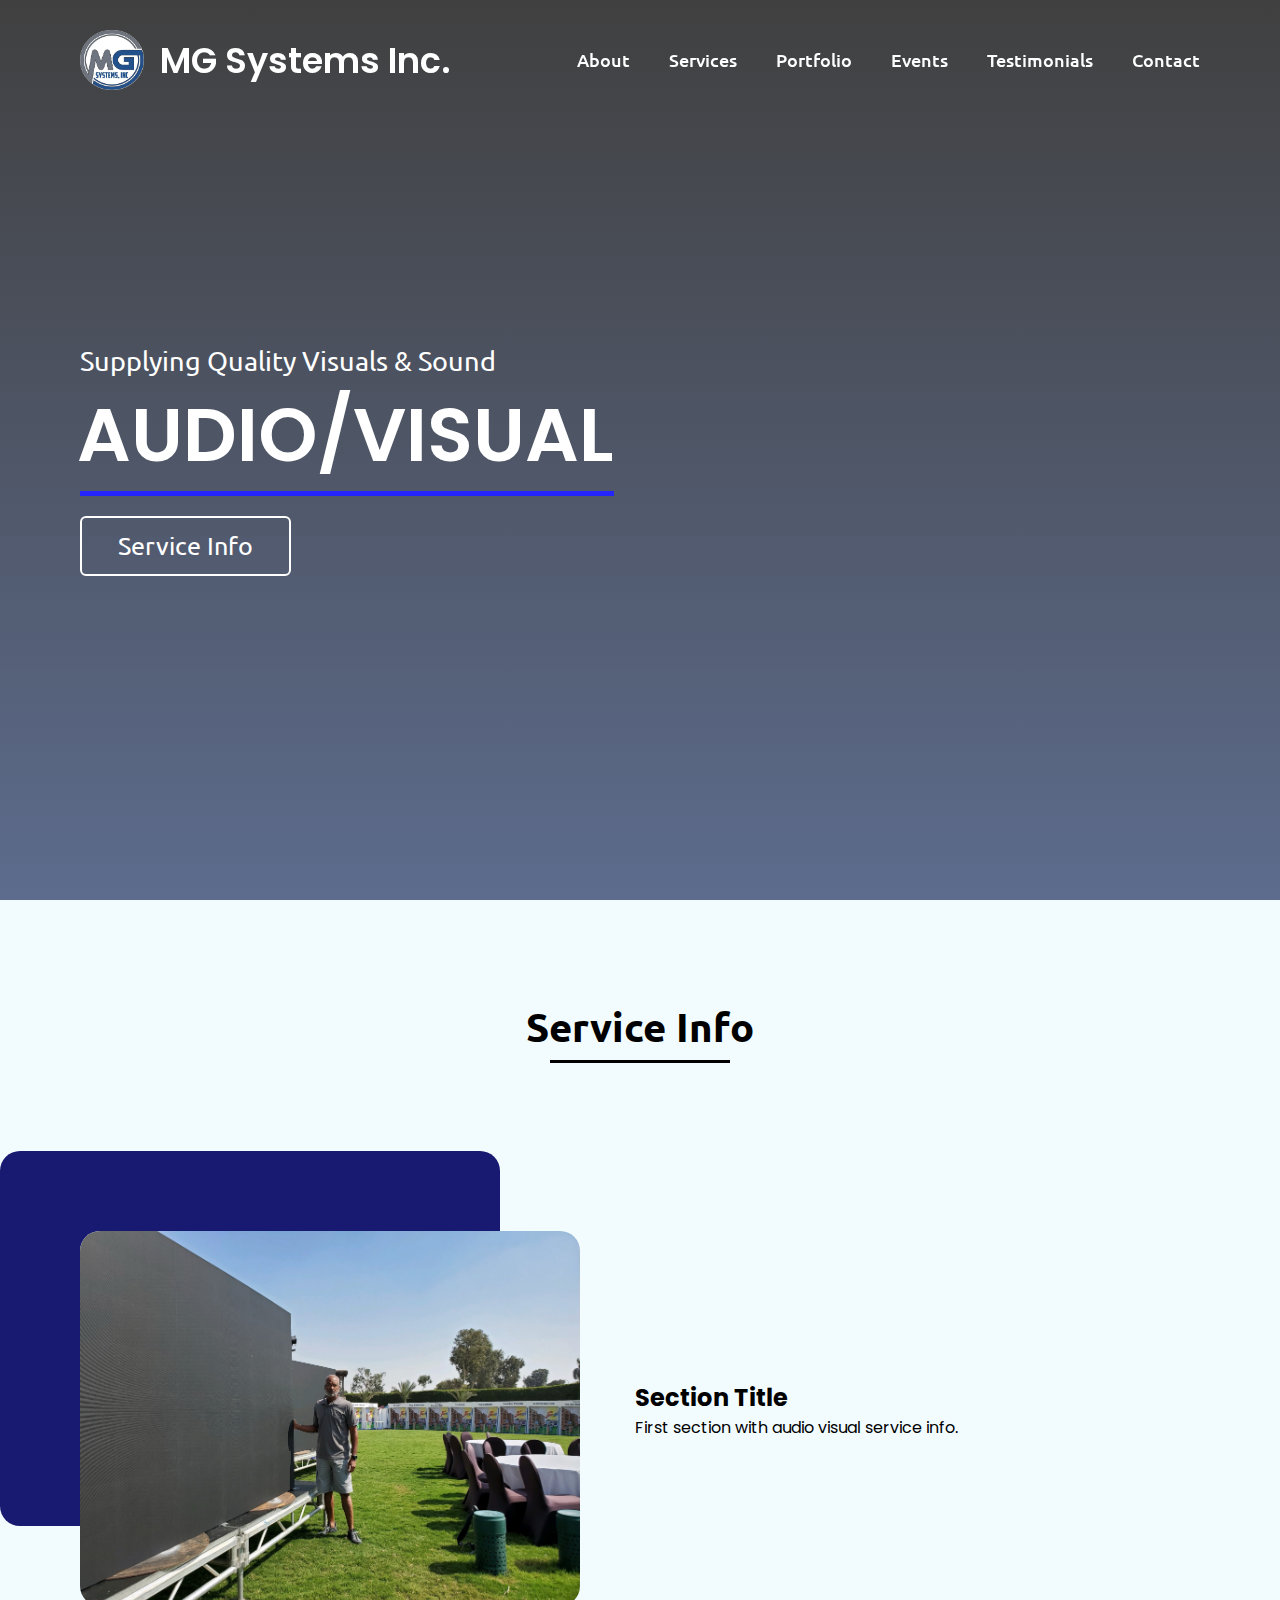
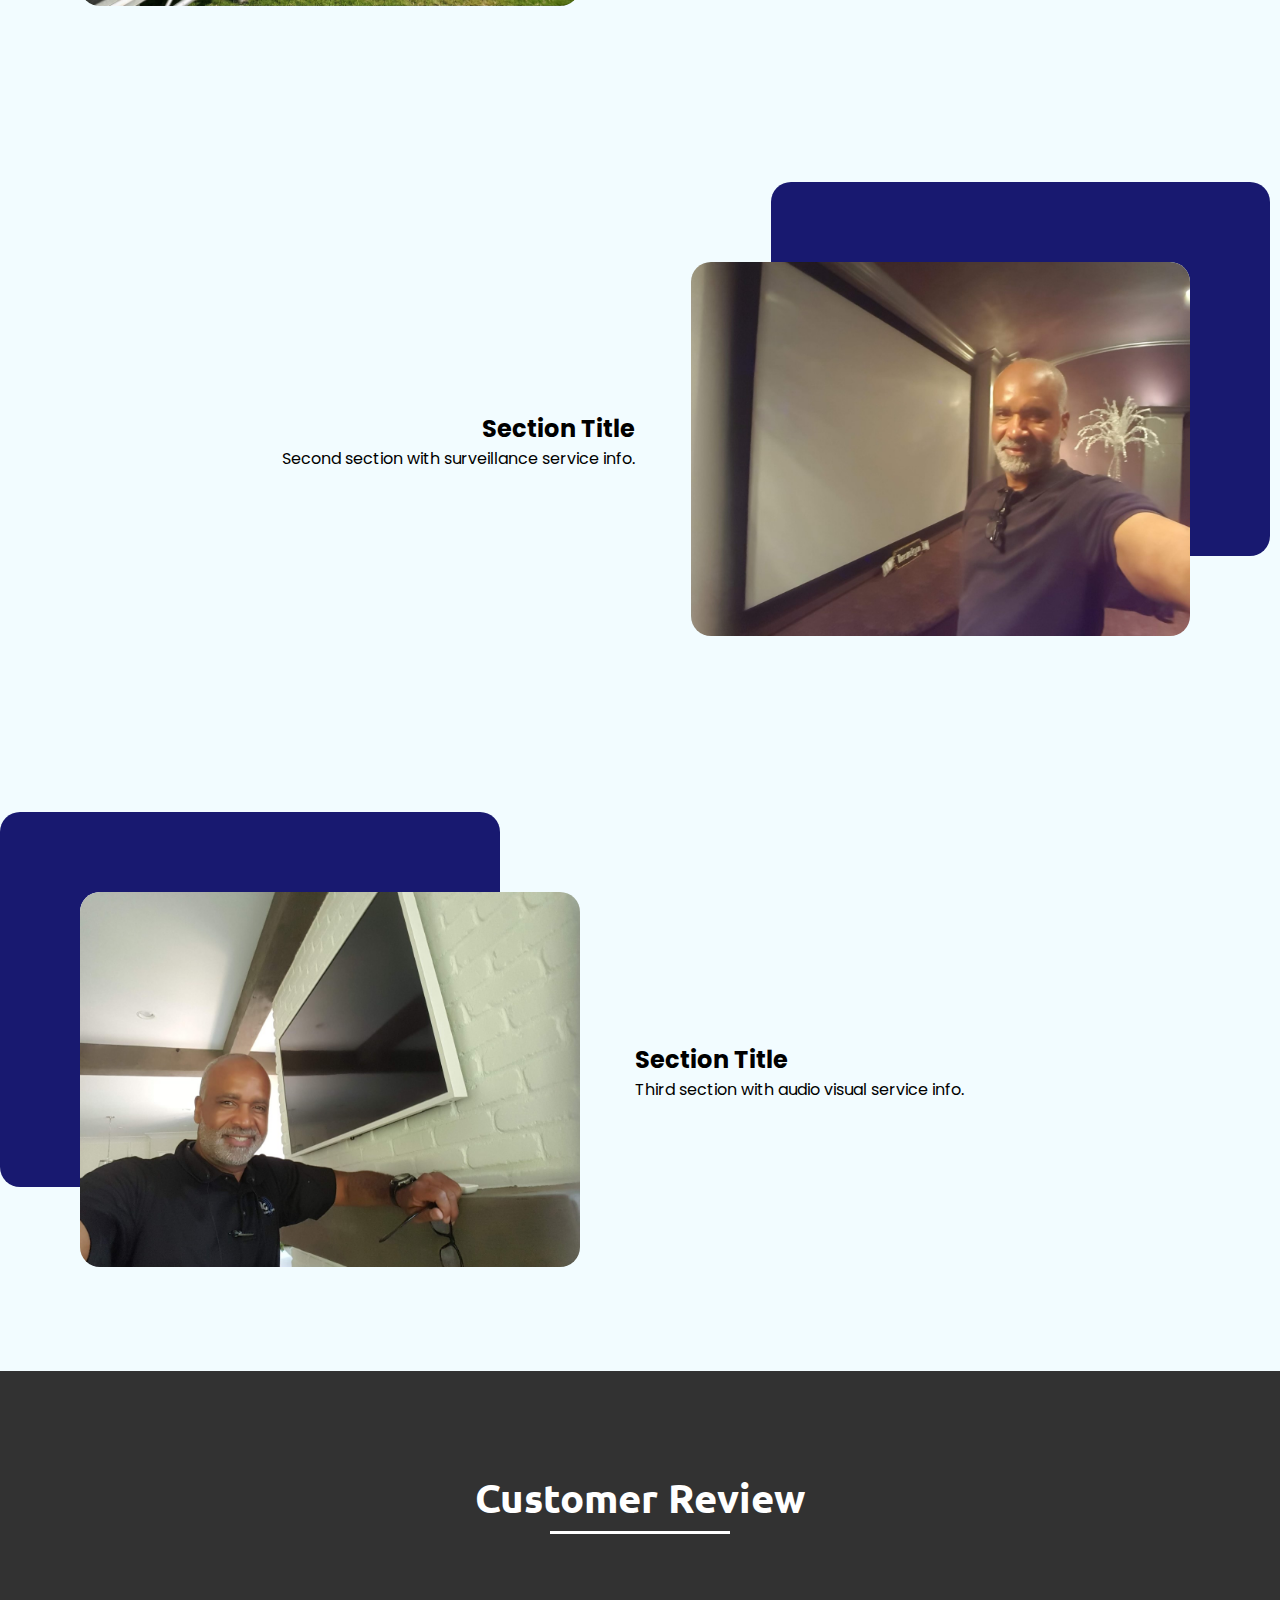
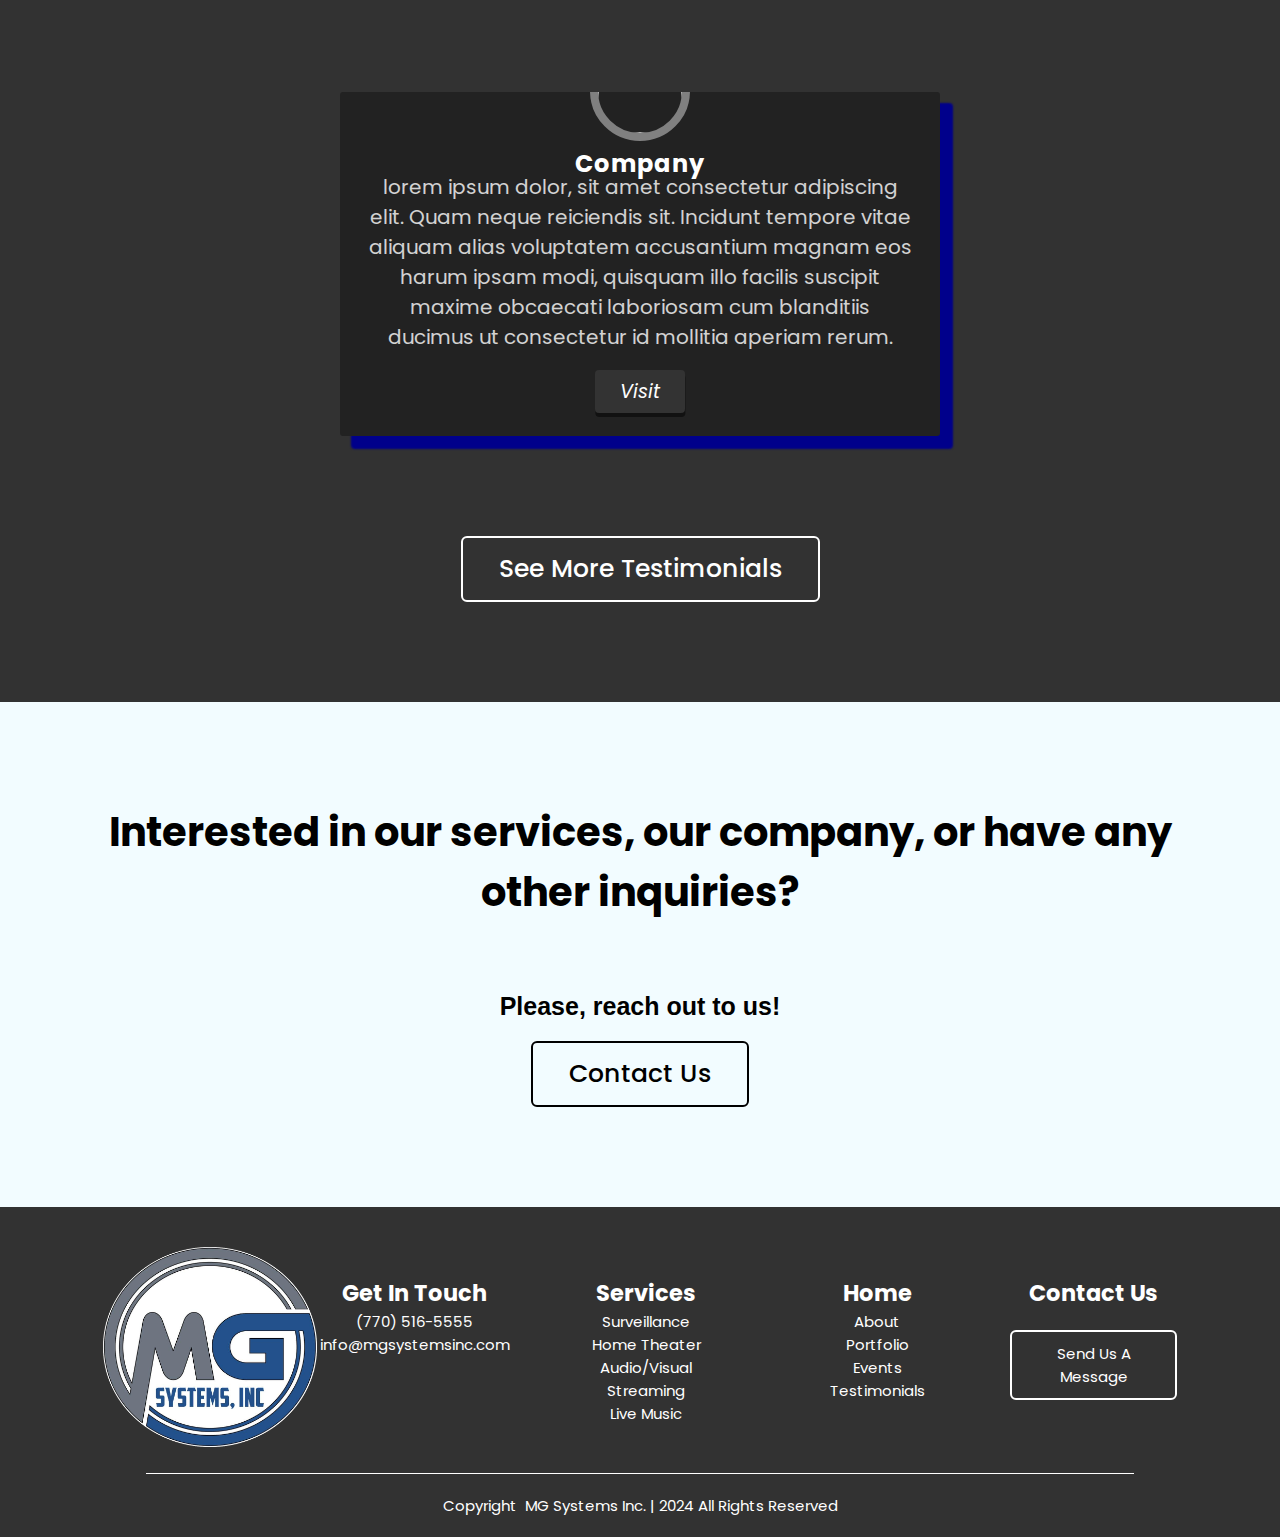
==== commit 59f1bc9f: "" ====
--- a/audio-visual.html
+++ b/audio-visual.html
@@ -148,9 +148,6 @@
                 </div>
                 <div class="other">
                     <div class="contact-info">
-                        <h2>Address</h2>
-                        <p>5467 Bells Ferry Rd, Acworth, Georgia 40102 (Appt. Only)</p>
-                        <br>
                         <h2>Get In Touch</h2>
                         <p>(770) 516-5555</p>
                         <p>info@mgsystemsinc.com</p>
--- a/styling.css
+++ b/styling.css
@@ -12,6 +12,10 @@
     max-width: 1300px;
     padding: 0 80px;
     margin: auto;
+}
+
+body {
+    overflow-x: hidden;
 }
 
 
@@ -201,6 +205,8 @@
     background-image: linear-gradient(rgba(0,0,0,0.75), rgba(6, 29, 80, 0.65)), url('images/soundbord.jpg');
     background-size: cover;
     background-attachment: fixed;
+    background-position: center center;
+    background-repeat: no-repeat;
     height: 100vh;
     color: white;
     min-height: 500px;
@@ -853,7 +859,7 @@
 }
 
 .contact .contact-container {
-    margin-top: 7%;
+    margin-top: 8%;
 }
 
 .contact #contact-footer {
@@ -1014,7 +1020,7 @@
 }
 
 .service-info .info-content .column img {
-    height: 500px;
+    height: 100%;
     width: 100%;
     object-fit: cover;
     border-radius: 20px;
@@ -1131,7 +1137,9 @@
 .projects {
     background-color: rgb(242, 252, 255);
     font-family: "Poppins", sans-serif;
+    margin: auto;
     margin-top: -12%;
+    text-align: center;
 }
 
 .projects .max-width {
@@ -1153,7 +1161,7 @@
 }
 
 .projects .projects-list .project img {
-    height: 400px;
+    height: 100%;
     width: 100%;
     border-radius: 10px;
     display: block;
@@ -1286,6 +1294,12 @@
 
 
 /* ### Responsive media styling ### */
+@media screen and (max-width: 1500px) {
+    .service-info .info-content {
+        width: calc(100% - 10px);
+    }
+}
+
 @media screen and (max-width: 1300px) {
     .masthead .max-width {
         margin-left: 0;
@@ -1432,10 +1446,13 @@
         margin-top: 2%;
     }
 
-    .events .events-content .item,
+    .events .events-content .item {
+        height: auto;
+        width: calc(100% - 30px);
+    }
+
     .events .events-content .item .event-link .hover-overlay {
-        height: 400px;
-        width: 700px;
+        display: none;
     }
 
     /*
@@ -1463,6 +1480,18 @@
 
     .testimonials .wrapper .testimonials-content p {
         font-size: 15px;
+    }
+
+    .projects .projects-list {
+        display: block;
+    }
+
+    .projects .projects-list .project {
+        text-align: center;
+        margin: auto;
+        width: calc(100% - 50px);
+        height: auto;
+        margin-bottom: 5%;
     }
 }
 
@@ -1538,8 +1567,7 @@
         align-items: center;
     }
 
-    .about .about-content .column,
-    .service-info .info-content .column {
+    .about .about-content .column {
         width: 100%;
     }
 
@@ -1558,17 +1586,59 @@
         height: auto; /* Allow height to adjust proportionally */
     }
 
+    .service-info .info-content .column.two.right {
+        order: 1;
+    }
+
+    .service-info .info-content .column.two.left {
+        order: 2;
+    }
+
+    .service-info .info-content .column {
+        width: 100%;
+    }
+
+    .service-info .info-content .column img,
+    .service-info .info-content .column.two.right img {
+        box-shadow: none;
+    }
+
+    .service-info .info-content {
+        flex-direction: column;
+    }
+
+    .service-info .info .column img {
+        width: 100%;
+        max-width: none; /* Remove max-width restriction */
+        height: auto; /* Allow height to adjust proportionally */
+        margin-bottom: 20px;
+    }
+
     .service-info .info-content .column img {
+        width: 550px;
         max-width: none;
         height: auto;
-        width: 500px;
-    }
-
-    .about .about-content .right,
+    }
+
+    .about .about-content .right {
+        flex: 100%;
+    }
+
     .service-info .info-content .column.one.right,
     .service-info .info-content .column.two.left,
     .service-info .info-content .column.three.right {
-        flex: 100%;
+        width: 100%; /* Ensure text content takes full width */
+        max-width: none; /* Remove max-width restriction */
+        margin-top: 20px; /* Add space between image and text */
+    }
+
+    .service-info .info-content .column.one.right h2,
+    .service-info .info-content .column.one.right p,
+    .service-info .info-content .column.two.left h2,
+    .service-info .info-content .column.two.left p,
+    .service-info .info-content .column.three.right h2,
+    .service-info .info-content .column.three.right p {
+        text-align: center;
     }
 
     .services .services-content .card {
@@ -1585,21 +1655,6 @@
         margin-top: 2%;
     }
 
-    .events .events-content .left img,
-    .events .events-content .right img {
-        height: auto; /* Ensure images scale proportionally */
-        max-width: 100%; /* Ensure images fit within container */
-        width: auto; /* Allow images to scale down */
-        margin: 0 auto; /* Center images horizontally */
-        display: block; /* Remove default inline block spacing */
-    }
-
-    .events .events-content .left,
-    .events .events-content .right {
-        padding-left: 0;
-        padding-right: 0;
-    }
-
     .testimonials .max-width {
         max-width: none;
     }
@@ -1634,14 +1689,6 @@
 
     footer img {
         height: 150px; /* Adjust height for smaller screens */
-    }
-}
-
-@media screen and (max-width: 800px) {
-    .events .events-content .item,
-    .events .events-content .item .event-link .hover-overlay {
-        height: 350px;
-        width: 600px;
     }
 }
 
@@ -1732,16 +1779,6 @@
         margin-top: 2%;
     }
 
-    .events .events-content .left img,
-    .events .events-content .right img {
-        height: 100%; /* Ensure images scale proportionally */
-        max-height: 100%;
-        max-width: 100%; /* Ensure images fit within container */
-        width: auto; /* Allow images to scale down */
-        margin: 0 auto; /* Center images horizontally */
-        display: block; /* Remove default inline block spacing */
-    }
-
     .testimonials {
         display: flex;
         justify-content: center;
@@ -1778,13 +1815,9 @@
         padding: 8px 25px; /* Adjust padding */
         margin-top: 10px; /* Adjust margin top */
     }
-}
-
-@media screen and (max-width: 650px) {
-    .events .events-content .item,
-    .events .events-content .item .event-link .hover-overlay {
-        height: 300px;
-        width: 500px;
+
+    .projects {
+        margin-top: -30%;
     }
 }
 
@@ -1842,16 +1875,6 @@
         margin-top: 2%;
     }
 
-    .events .events-content .left img,
-    .events .events-content .right img {
-        height: 100%; /* Ensure images scale proportionally */
-        max-height: 100%;
-        max-width: 100%; /* Ensure images fit within container */
-        width: auto; /* Allow images to scale down */
-        margin: 0 auto; /* Center images horizontally */
-        display: block; /* Remove default inline block spacing */
-    }
-
     .testimonials .wrapper .testimonials-content {
         width: 400px;
     }
@@ -1859,17 +1882,27 @@
     .testimonials .wrapper .testimonials-content .profile {
         top: -15%;
     }
-}
-
-@media screen and (max-width: 550px) {
-    .events .events-content .item,
-    .events .events-content .item .event-link .hover-overlay {
-        height: 280px;
-        width: 400px;
+
+    .projects {
+        margin-top: -40%;
+    }
+}
+
+@media screen and (max-width: 500px) {
+    .projects {
+        margin-top: -50%;
     }
 }
 
 @media screen and (max-width: 480px) {
+    #masthead-surveillance .masthead-content .text-2 {
+        font-size: 40px;
+    }
+
+    #masthead-surveillance .masthead-content .text-1 {
+        font-size: 25px;
+    }
+
     .about .about-content .left img
     .service-info .info-content .column img {
         width: 100%; /* Ensure image takes full width */
@@ -1891,28 +1924,6 @@
         font-size: 14px; /* Further adjust text size for smaller screens */
     }
 
-    .events .events-content .item,
-    .events .events-content .item .event-link .hover-overlay {
-        height: 250px;
-        width: 350px;
-    }
-
-    /*
-    .events .events-content .left img {
-        width: 100%;
-        max-width: none;
-        height: auto;
-    }
-
-    .events .events-content .right img {
-        margin: 0;
-        text-align: center;
-        width: 440px;
-        max-width: none;
-        height: auto;
-    }
-    */
-
     .services .services-content .serv-descr .serv-descr-content i {
         font-size: 100px;
     }
@@ -1941,29 +1952,23 @@
         max-width: none;
         height: auto;
     }
+
+    .projects {
+        margin-top: -50%;
+    }
 }
 
 @media screen and (max-width: 420px) {
-    .events .events-content {
-        display: block;
-        margin: auto;
-        text-align: center;
-    }
-
-    .events .events-content .left img {
-        margin: 0;
-        text-align: center;
-        width: 380px; /* Ensure image takes full width */
-        max-width: none; /* Remove max-width restriction */
-        height: auto; /* Allow height to adjust proportionally */
-    }
-
-    .events .events-content .right img {
-        margin: 0;
-        text-align: center;
-        width: 380px; /* Ensure image takes full width */
-        max-width: none; /* Remove max-width restriction */
-        height: auto;
+    #masthead-surveillance .masthead-content .text-2 {
+        font-size: 35px;
+    }
+
+    #masthead-surveillance .masthead-content .text-1 {
+        font-size: 20px;
+    }
+
+    .masthead .masthead-content .text-2 {
+        font-size: 40px;
     }
 
     .service-info .info-content .column img {
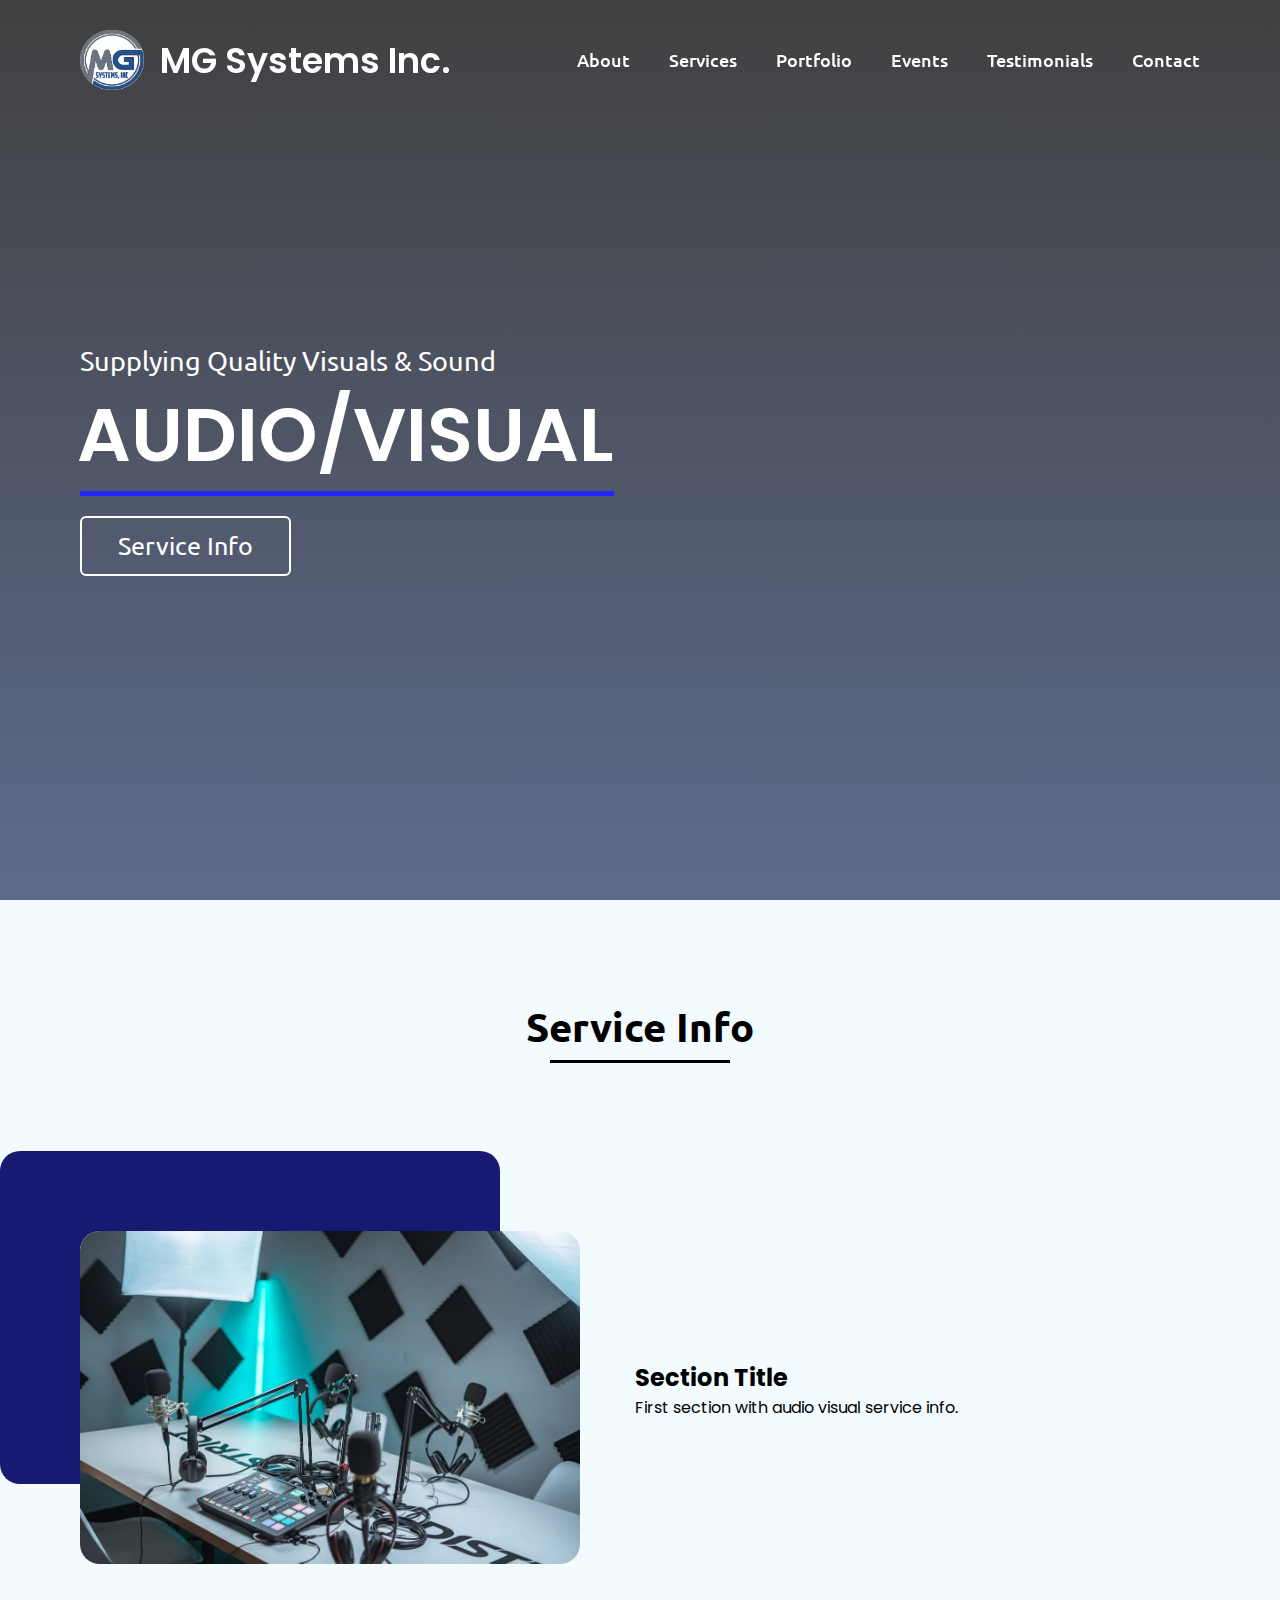
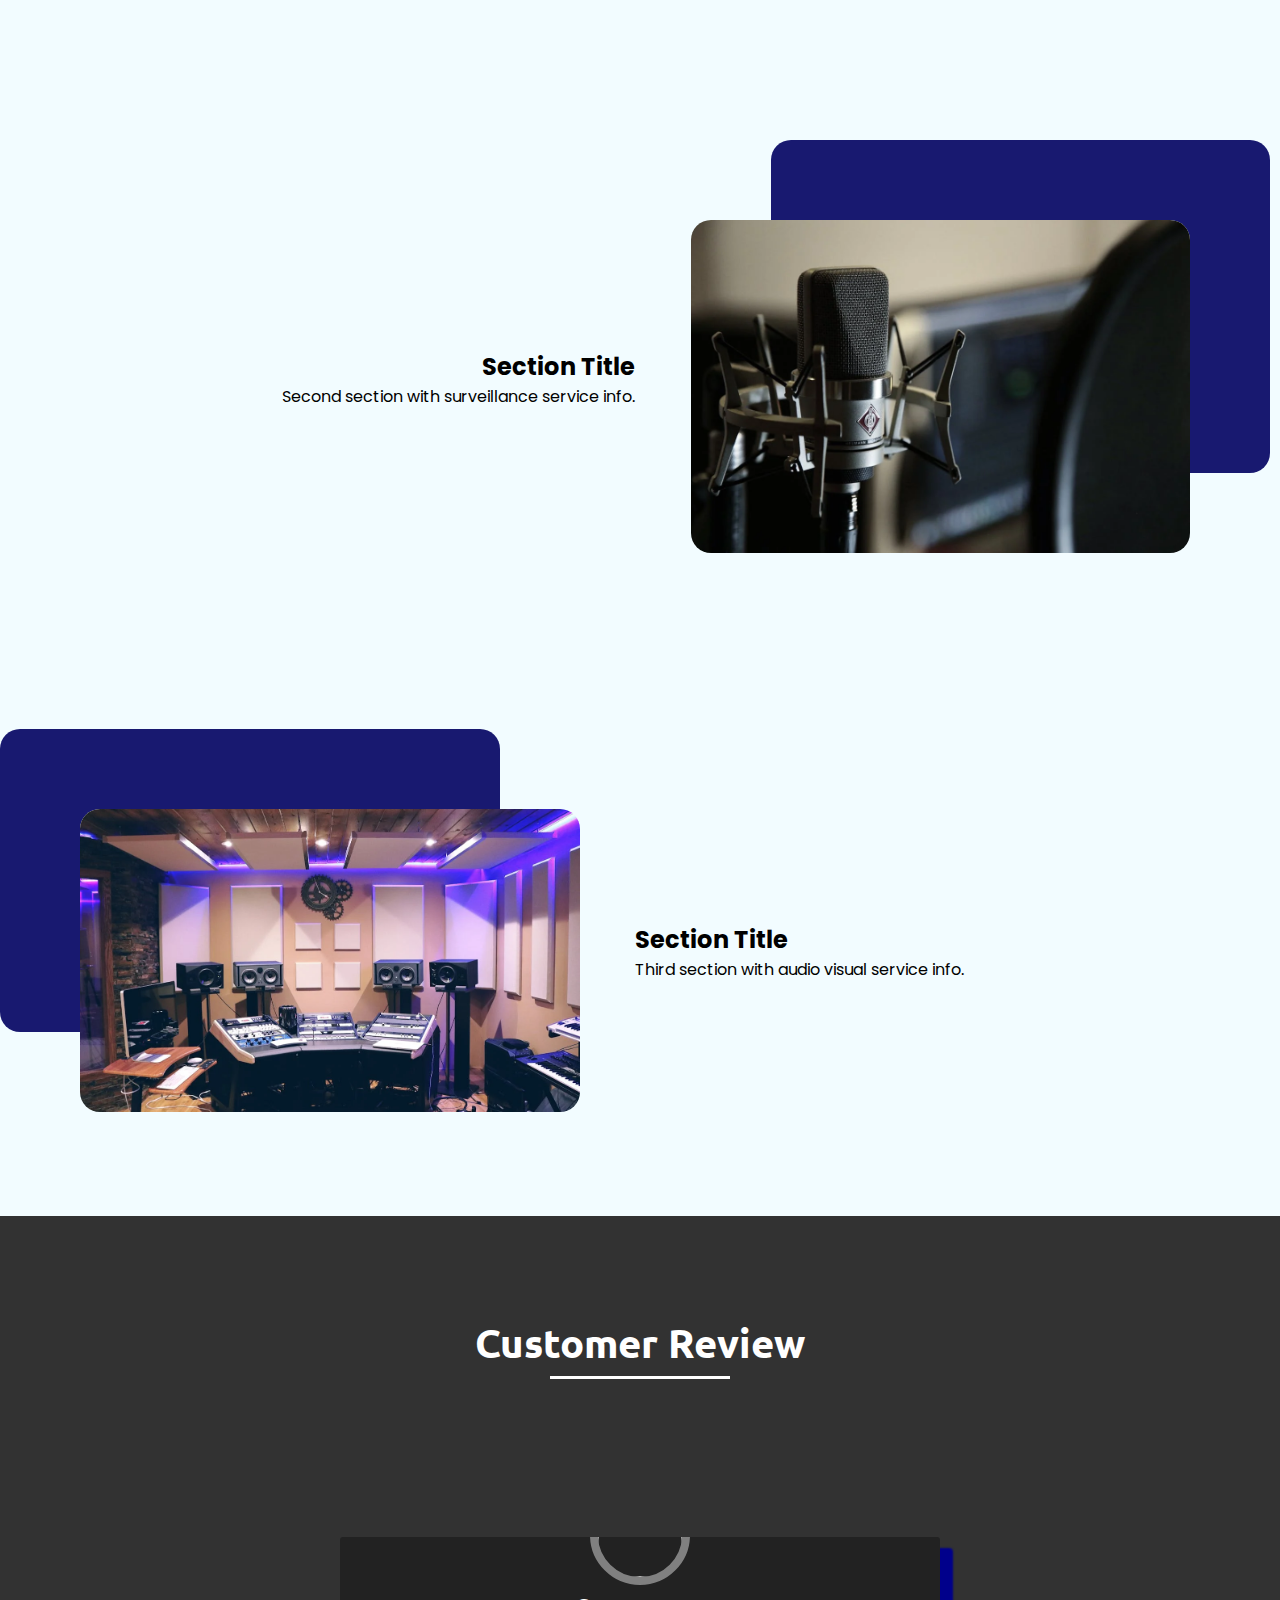
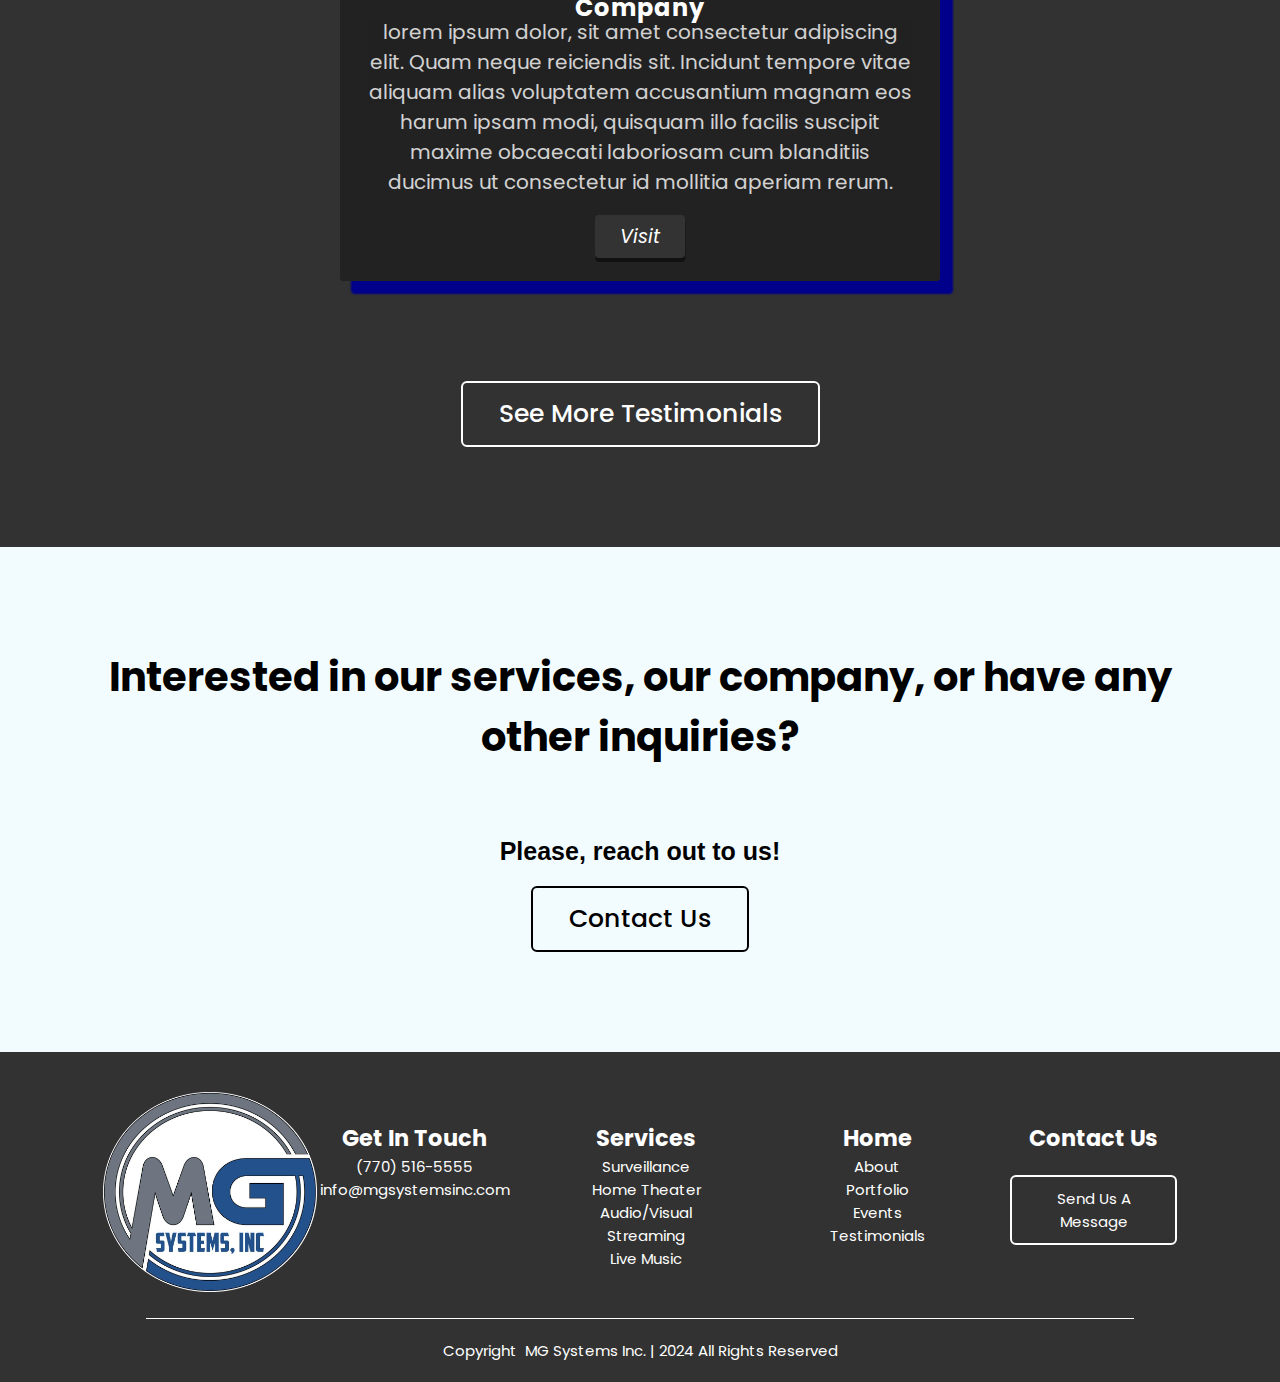
==== commit f093b0b0: "" ====
--- a/audio-visual.html
+++ b/audio-visual.html
@@ -65,7 +65,7 @@
             <h2 class="title">Service Info</h2>
             <div class="info-content">
                 <div class="column one left">
-                    <img src="images/image11.jpeg">
+                    <img src="images/MGSystems-audio-visual.jpg" alt="MG Systems Inc. Audio/Visual">
                 </div>
                 <div class="column one right">
                     <h2>Section Title</h2>
@@ -83,13 +83,13 @@
                     </p>
                 </div>
                 <div class="column two right">
-                    <img src="images/image12.jpeg" alt="MG Systems Inc. Home Theater">
+                    <img src="images/MGSystems-audio-visual-2.png" alt="MG Systems Inc. Audio/Visual">
                 </div>
             </div>
             <br><br><br><br><br><br><br><br><br><br><br><br><br><br>
             <div class="info-content">
                 <div class="column three left">
-                    <img src="images/image13.jpeg">
+                    <img src="images/MGSystems-audio-visual-3.png" alt="MG Systems Inc. Audio/Visual">
                 </div>
                 <div class="column three right">
                     <h2>Section Title</h2>
--- a/styling.css
+++ b/styling.css
@@ -475,6 +475,42 @@
     color: white;
     background: rgb(37, 37, 255);
     border: 2px solid rgb(37, 37, 255);
+}
+
+
+
+/* ### Partners Section Styling ### */
+.partners {
+    background-color: rgb(242, 252, 255);
+    padding: 60px 0;
+}
+
+.partners .max-width {
+    max-width: 19000px;
+}
+
+.partners .title {
+    color: grey;
+    font-size: 25px;
+}
+
+.partners .title::before {
+    background: grey;
+    width: 120px;
+}
+
+.partners .partners-list {
+    display: grid;
+    grid-template-columns: repeat(auto-fit, minmax(100px, 5fr));
+    grid-gap: 40px;
+    margin-top: 50px;
+    text-align: center;
+    align-items: center;
+}
+
+.partners .partners-list .partner img {
+    width: 100%;
+    height: auto;
 }
 
 
@@ -1025,6 +1061,7 @@
     object-fit: cover;
     border-radius: 20px;
     box-shadow: rgba(0, 0, 97, 0.9) -80px -80px;
+    background: transparent;
 }
 
 .service-info .info-content .column.two.right img {
@@ -1976,4 +2013,23 @@
         max-width: none;
         height: auto;
     }
+
+    .testimonials .wrapper .testimonials-content {
+        width: calc(100% - 10px);
+    }
+
+    .testimonials .wrapper .testimonials-content .profile {
+        top: -12%;
+    }
+}
+
+@media screen and (max-width: 400px) {
+    .navbar .logo a,
+    .portfolio-nav .logo a {
+        font-size: 25px;
+    }
+
+    .testimonials .wrapper .testimonials-content .profile {
+        top: -10%;
+    }
 }